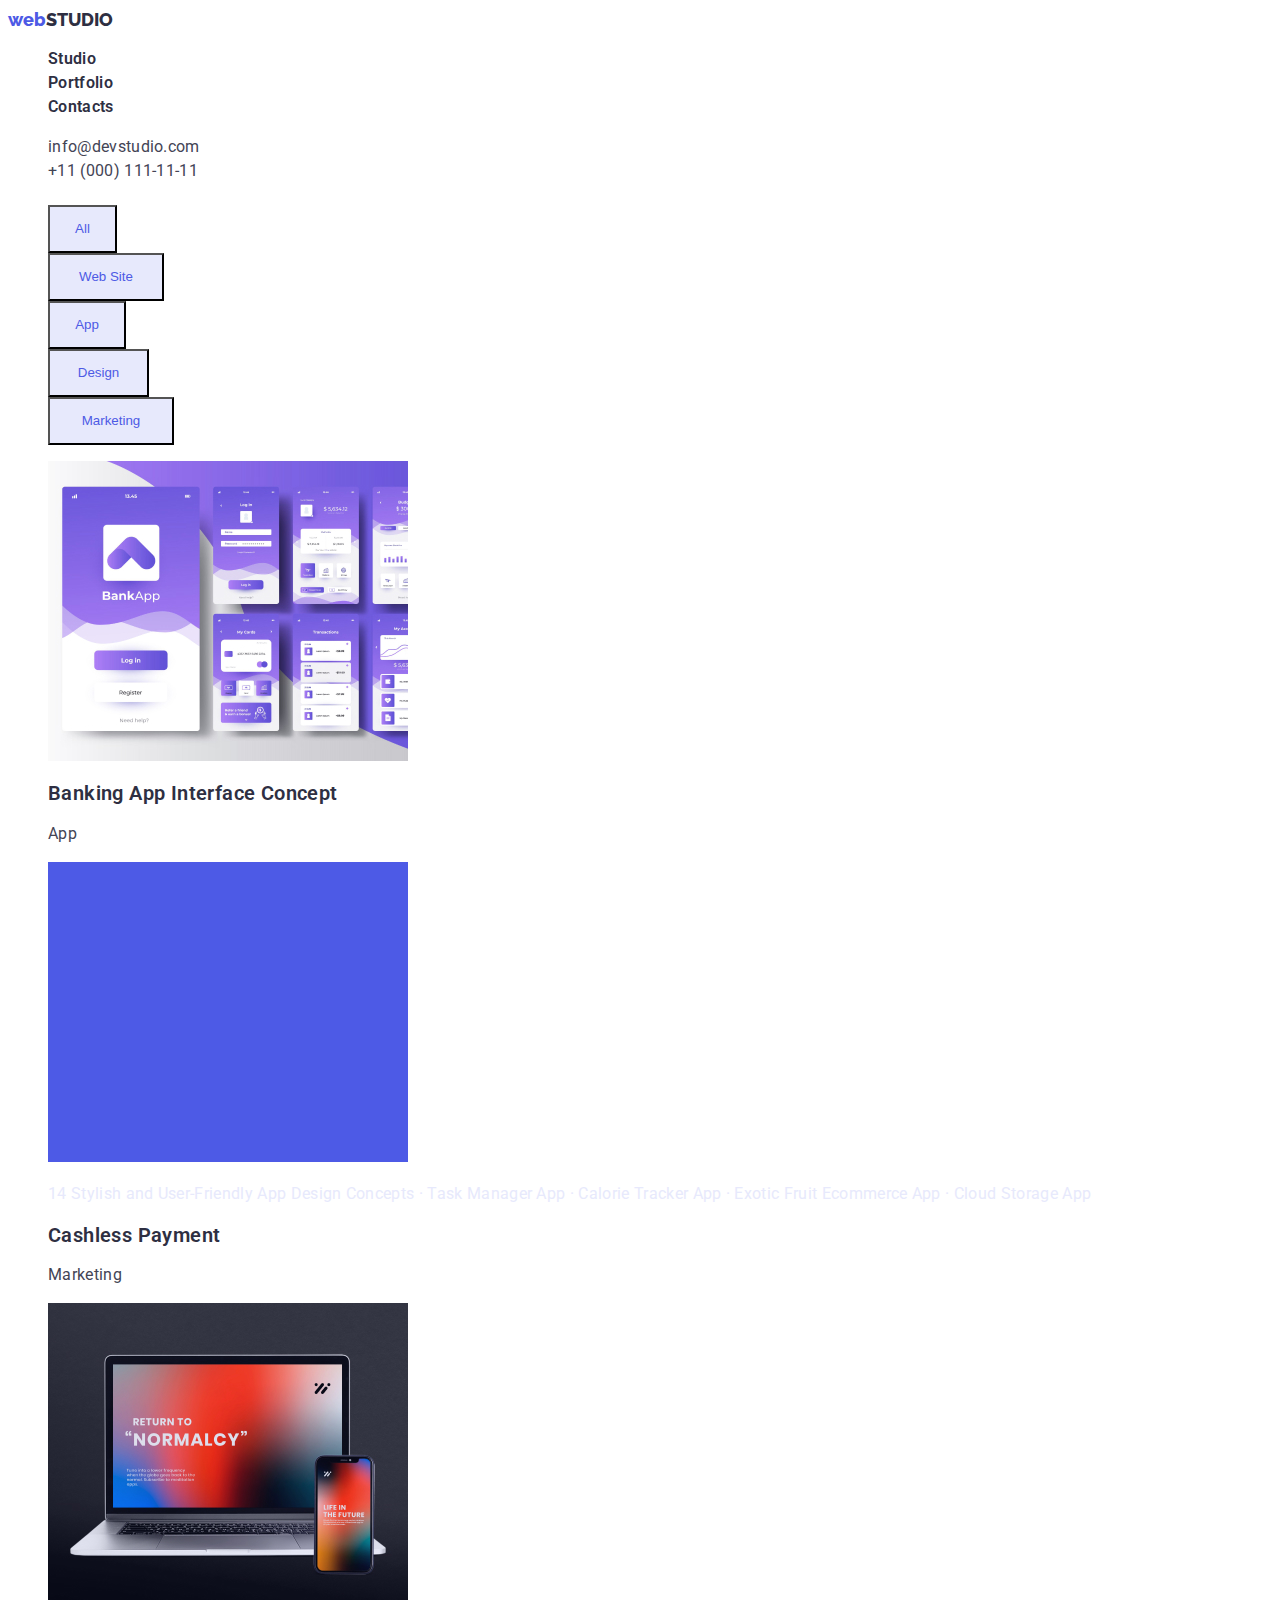
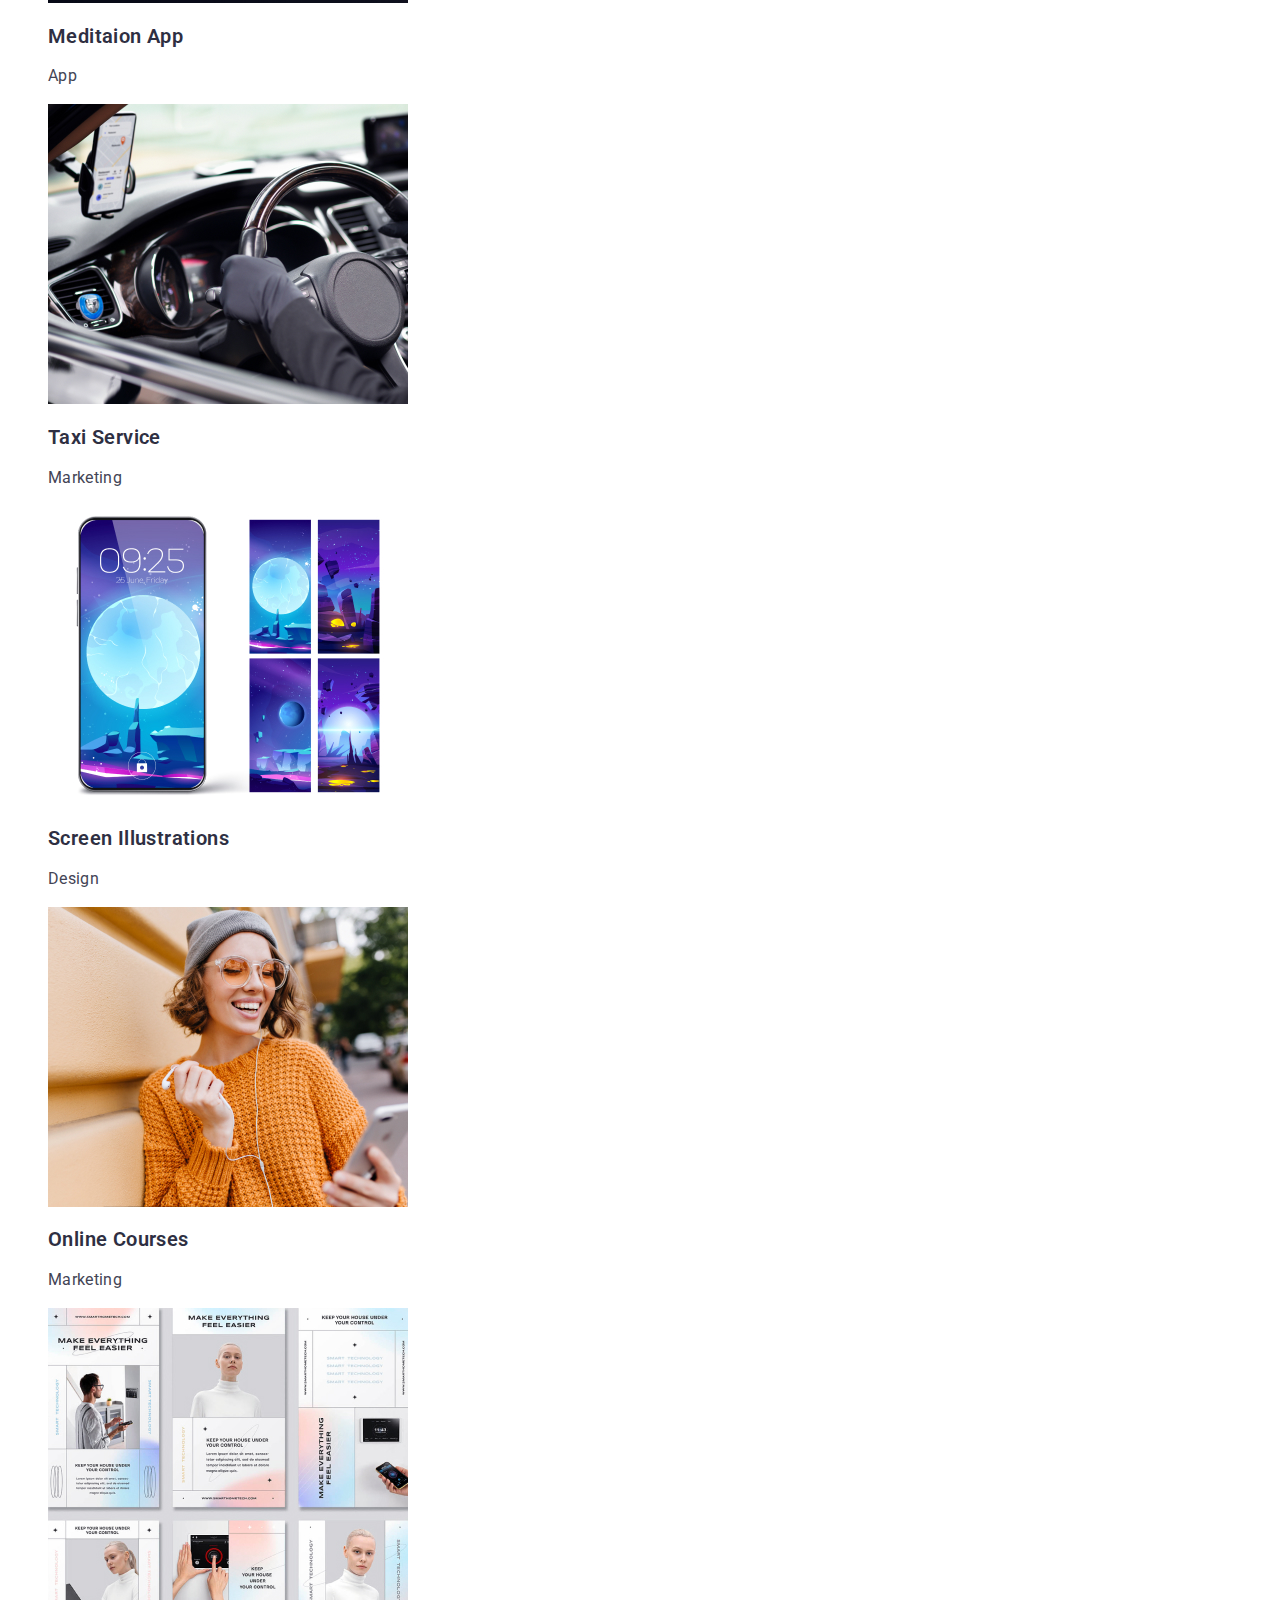
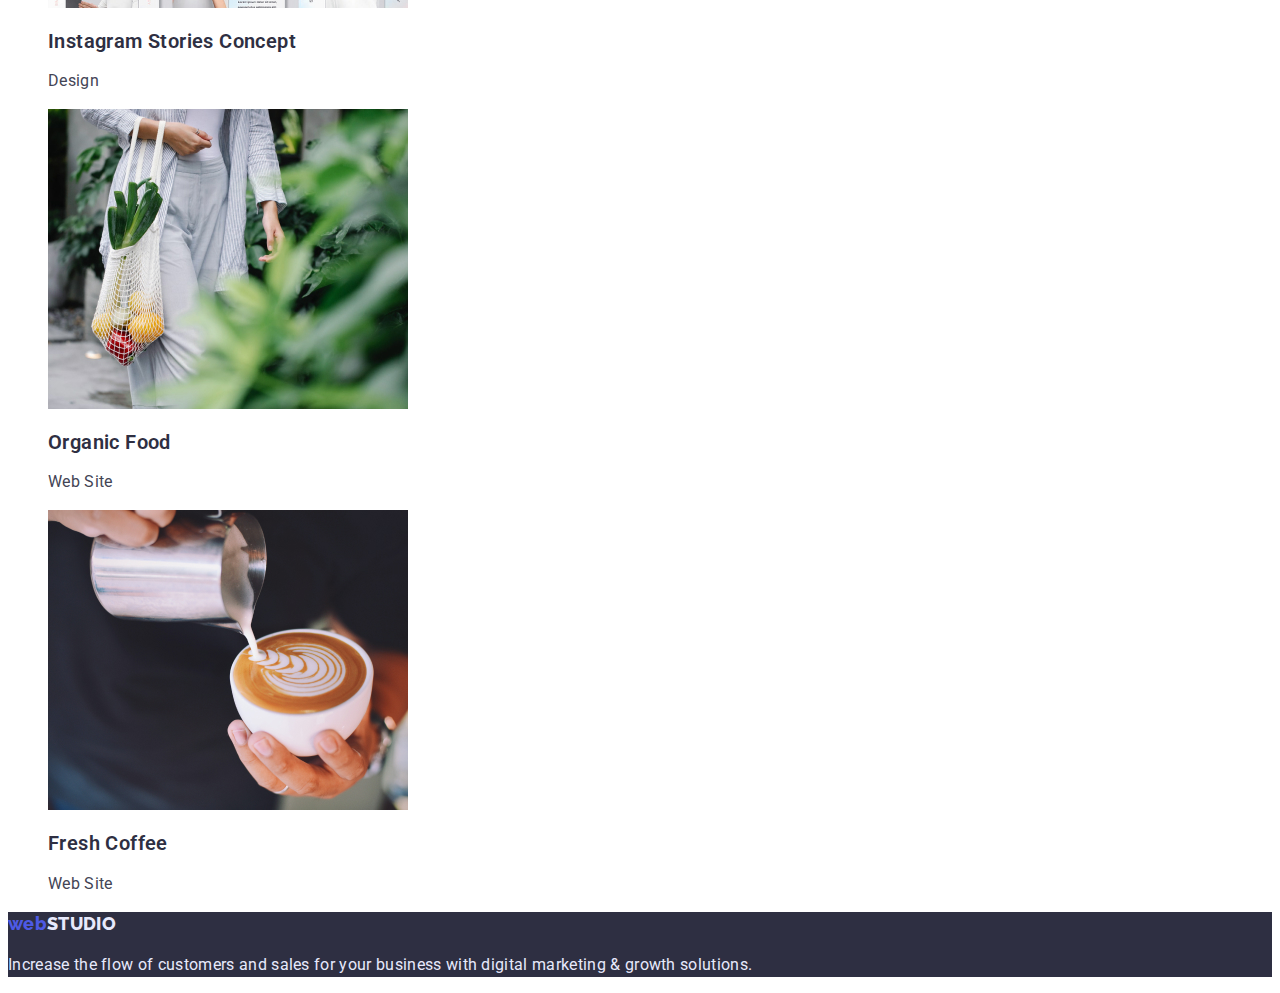
==== portfolio.html @ 63f701cc "добавил стили для Portfolio" ====
<!DOCTYPE html>
<html lang="en">
<head>
    <meta charset="UTF-8">
    <meta http-equiv="X-UA-Compatible" content="IE=edge">
    <meta name="viewport" content="width=device-width, initial-scale=1.0">
    <title>Portfolio</title>
    <link href="https://fonts.googleapis.com/css2?family=Raleway:wght@700&family=Roboto+Slab&family=Roboto:wght@400;500;700;900&display=swap" rel="stylesheet">
    <link rel="stylesheet" href="./css/style.css">
</head>
<body>
        <!--Шапка-->
        <header>
            <nav>
                <a href="./index.html" class="studio-title"><span class="color-web">web</span>STUDIO</a> 
                    <ul class="list navigation">
                        <li><a href="" class="studio">Studio</a></li>
                        <li><a href="./portfolio.html" class="portfolio">Portfolio</a></li>
                        <li><a href="" class="support">Contacts</a></li>
                    </ul>
            </nav>
           <ul class="list adress">
            
            <li> <a href="mailto:info@devstudio.com" class="mail"> info@devstudio.com</a></li> 
            <li> <a href="tel:+11(000)111-11-11" class="tel"> +11 (000) 111-11-11</a></li>  
                    
           </ul>
        </header>
        <!-- Main -->
    <main>
        <section>
            <h1></h1>
            <ul class="list nav-portfolio">
                <li>
                    <button type="button" class="nav-all">All</button>
                </li>
                <li>
                    <button type="button" class="web-site">Web Site</button>
                </li>
                <li>
                    <button type="button" class="app">App</button>
                </li>
                <li>
                    <button type="button" class="design">Design</button>
                </li>
                <li>
                    <button type="button" class="marketing">Marketing</button>
                </li>
            </ul>
        </section>
        <section>
            <ul class="list">
                <li>
                    <img src="./image/portfolio/bankapp.jpg" alt="Picture of banking app" width="360">
                    <h2 class="h-two">Banking App Interface Concept</h2>
                    <p class="p-portfolio">App</p>
                </li>
                <li>
                    <img src="./image/portfolio/bluefon.jpg" alt="picture of blue font" width="360">
                    <p class="p-portfolio-second">14 Stylish and User-Friendly App Design Concepts · Task Manager App · Calorie Tracker App · Exotic Fruit Ecommerce App · Cloud Storage App</p>
                    <h2 class="h-two">Cashless Payment</h2>
                    <p class="p-portfolio">Marketing</p>
                </li>
                <li>
                    <img src="./image/portfolio/computer.jpg" alt="Picture of computer" width="360">
                    <h2 class="h-two">Meditaion App</h2>
                    <p class="p-portfolio">App</p>
                </li>
                <li>
                    <img src="./image/portfolio/car.jpg" alt="picture of car">
                    <h2 class="h-two">Taxi Service</h2>
                    <p class="p-portfolio">Marketing</p>
                </li>
                <li>
                    <img src="./image/portfolio/phone.jpg" alt="picture of mobile phone" width="360">
                    <h2 class="h-two">Screen Illustrations</h2>
                    <p class="p-portfolio">Design</p>
                </li>
                <li>
                    <img src="./image/portfolio/girl.jpg" alt="picture of girl">
                    <h2 class="h-two">Online Courses</h2>
                    <p class="p-portfolio">Marketing</p>
                </li>
                <li>
                    <img src="./image/portfolio/instagram.jpg" alt="some pictures of instagram" width="360">
                    <h2 class="h-two">Instagram Stories Concept</h2>
                    <p class="p-portfolio">Design</p>
                </li>
                <li>
                    <img src="./image/portfolio/organic-food.jpg" alt="picture of organic food" width="360">
                    <h2 class="h-two">Organic Food</h2>
                    <p class="p-portfolio">Web Site</p>
                </li>
                <li>
                    <img src="./image/portfolio/cofee.jpg" alt="picture of cofee" width="360">
                    <h2 class="h-two">Fresh Coffee</h2>
                    <p class="p-portfolio">Web Site</p>
                </li>
            </ul>
        </section>
    </main>
    <!--Футер-->
    <footer class="footer">
        <a href="./index.html" class="studio-second"><span class="color-web">web</span>STUDIO</a>
         <p>Increase the flow of customers and sales for your business with digital marketing & growth solutions.</p>
     </footer>
    </body>
    </html>
---- css/style.css ----
:root
{
    --main-color-white: #fff;
    --main-color-blue: #4D5AE5;
    --main-color-text:#2E2F42 ;
    --second-color-text: #434455;
    --color-cloud:#E7E9FC;
    --color-of-card: #F4F4FD;
    --main-color-focus:#ffac57;
}

/*#4D5AE5  цвет лого  */
/* #2E2F42 заглавный цвет текста */
/* #FFFFFF цвет фона */
/* #434455 вторичный цвет текста */
/* #E7E9FC цвет текста футера */
/* #F4F4FD цевт сецкии с карточками */

/* оформлення боді*/
body
{
    font-family: Roboto, serif;
    background-color: var(--main-color-white);
}
.list
{
    list-style: none;
} 
.color-title
{
    color:var(--main-color-text);
    letter-spacing: 0.02em;
    font-weight: 600;
}
/* logo design */
.color-web
{
    
    font-family: Raleway, serif;
    color:var(--main-color-blue);
    font-size: 18px;
    line-height: 1.3;
    font-weight: 800;
    text-decoration: none;
}

.color-web:focus
{
    color:var(--main-color-focus);
} 

.studio-title
{
    font-family: Raleway, serif;
    color:var(--main-color-text);
    font-size: 18px;
    line-height: 1.3;
    font-weight: 800;
    text-decoration: none;
}

.studio-title:focus
{
 color:var(--main-color-focus);
}

/* navigation design */

.navigation
{
    font-size: 16px;
    line-height: 1.5;
    letter-spacing: 0.02em;
    font-weight: 600;
}

.studio
{
    text-decoration: none;
    color: var(--main-color-text);
}

.studio:focus, .studio:hover
{
    color:var(--main-color-focus);
}

.portfolio
{
    text-decoration: none;
    color: var(--main-color-text);
}

.portfolio:focus, .portfolio:hover
{
    color:var(--main-color-focus);
}


.support
{
    text-decoration: none;
    color: var(--main-color-text);
}

.support:focus, .support:hover
{
    color:var(--main-color-focus);
}


/*adress design */

.adress
{
    font-size: 16px;
    line-height: 1.5;
    letter-spacing: 0.02em;
}

.mail
{
    color:var(--second-color-text);
    text-decoration:none;
}
.mail:focus, .mail:hover
{
    color:var(--main-color-focus);
}

.tel
{
    color:var(--second-color-text);
    text-decoration:none;
}
.tel:focus, .tel:hover
{
    color:var(--main-color-focus);
}


/* section 1 */

.section-title
{
    background-color:var(--main-color-text);
}

.title-h-one
{
    text-align: center;
    color:var(--main-color-white);
    font-weight: 600;
    font-size: 56px;
    line-height: 1.07;
    letter-spacing: 0.02em;

}

.button-h-one
{
    color:var(--main-color-white);
    background: var(--main-color-blue);
    font-family: Roboto, serif;
    cursor: pointer;
    font-weight: 600;
    letter-spacing: 0.04em
}

.button-h-one:focus, .button-h-one:hover
{
    color:var(--main-color-focus);
}


/* section 2 */

.section-h-two
{
    color: var(--second-color-text);
    font-size: 16px;
    line-height: 1.5;
    font-weight: 600;
    letter-spacing: 0.02em;
}


/* section 3 */


.about-us
{
    text-align: center;
    font-size: 36px;
    line-height: 1.1;
    font-weight: 600;
    letter-spacing: 0.02em;
}

/* section 4 */

.our-team
{
    text-align: center;
    font-weight: 600;
    letter-spacing: 0.02em;
}

.color-p
{
    color:var(--second-color-text);
    font-size: 16px;
    line-height: 1.5; 
    letter-spacing: 0.02em;
}


/* footer */

.footer
{
    background-color:var(--main-color-text);
    color:var(--color-cloud);
    font-size: 16px;
    line-height: 1.5;
    letter-spacing: 0.02em;
}

.studio-second
{
    font-family: Raleway, serif;
    color:var(--color-cloud);
    font-size: 18px;
    line-height: 1.3;
    font-weight: 800;
    text-decoration: none;
}

.studio-second:focus, .studio-second:hover
{
    color:var(--main-color-focus);
}


/* Portfolio design */



/* section 1*/
.nav-portfolio
{
    font-weight: 600;
    font-size: 16px;
    line-height: 1.5;
    letter-spacing: 0.04em;
    
}
.nav-all
{
    color: var(--main-color-blue);
    background: var(--color-cloud);
    width: 69px;
    height: 48px;
    cursor: pointer;
}
.nav-all:hover, .nav-all:focus
{
    color:var(--main-color-white);
    background: var(--main-color-blue);
}

.web-site
{
    color:var(--main-color-blue);
    background: var(--color-cloud);
    width: 116px;
    height: 48px;
    cursor: pointer;
}

.web-site:focus, .web-site:hover
{
    color:var(--main-color-white);
    background: var(--main-color-blue);
}

.app
{
    color:var(--main-color-blue);
    background: var(--color-cloud);
    width: 78px;
    height: 48px;
    cursor:pointer;
}

.app:focus, .app:hover
{
    color:var(--main-color-white);
    background: var(--main-color-blue);
}

.design
{
    color:var(--main-color-blue);
    background: var(--color-cloud);
    width: 101px;
    height: 48px;
    cursor: pointer;
}

.design:focus, .design:hover
{
    color:var(--main-color-white);
    background: var(--main-color-blue);
}

.marketing
{
    color:var(--main-color-blue);
    background: var(--color-cloud);
    width: 126px;
    height: 48px;
    cursor:pointer;
}

.marketing:focus, .marketing:hover
{
    color:var(--main-color-white);
    background: var(--main-color-blue); 
}


/* section 2 */

.h-two
{
    color:var(--main-color-text);
    font-weight: 600;
    font-size: 20px;
    line-height: 1.2;
    letter-spacing: 0.02em;
}

.p-portfolio
{
    color:var(--second-color-text);
    font-size: 16px;
    line-height: 1.5;
    letter-spacing: 0.02em;
}

.p-portfolio-second
{
    color: var(--color-cloud);
    font-size: 16px;
    line-height: 24px;
    letter-spacing: 0.02em;
}
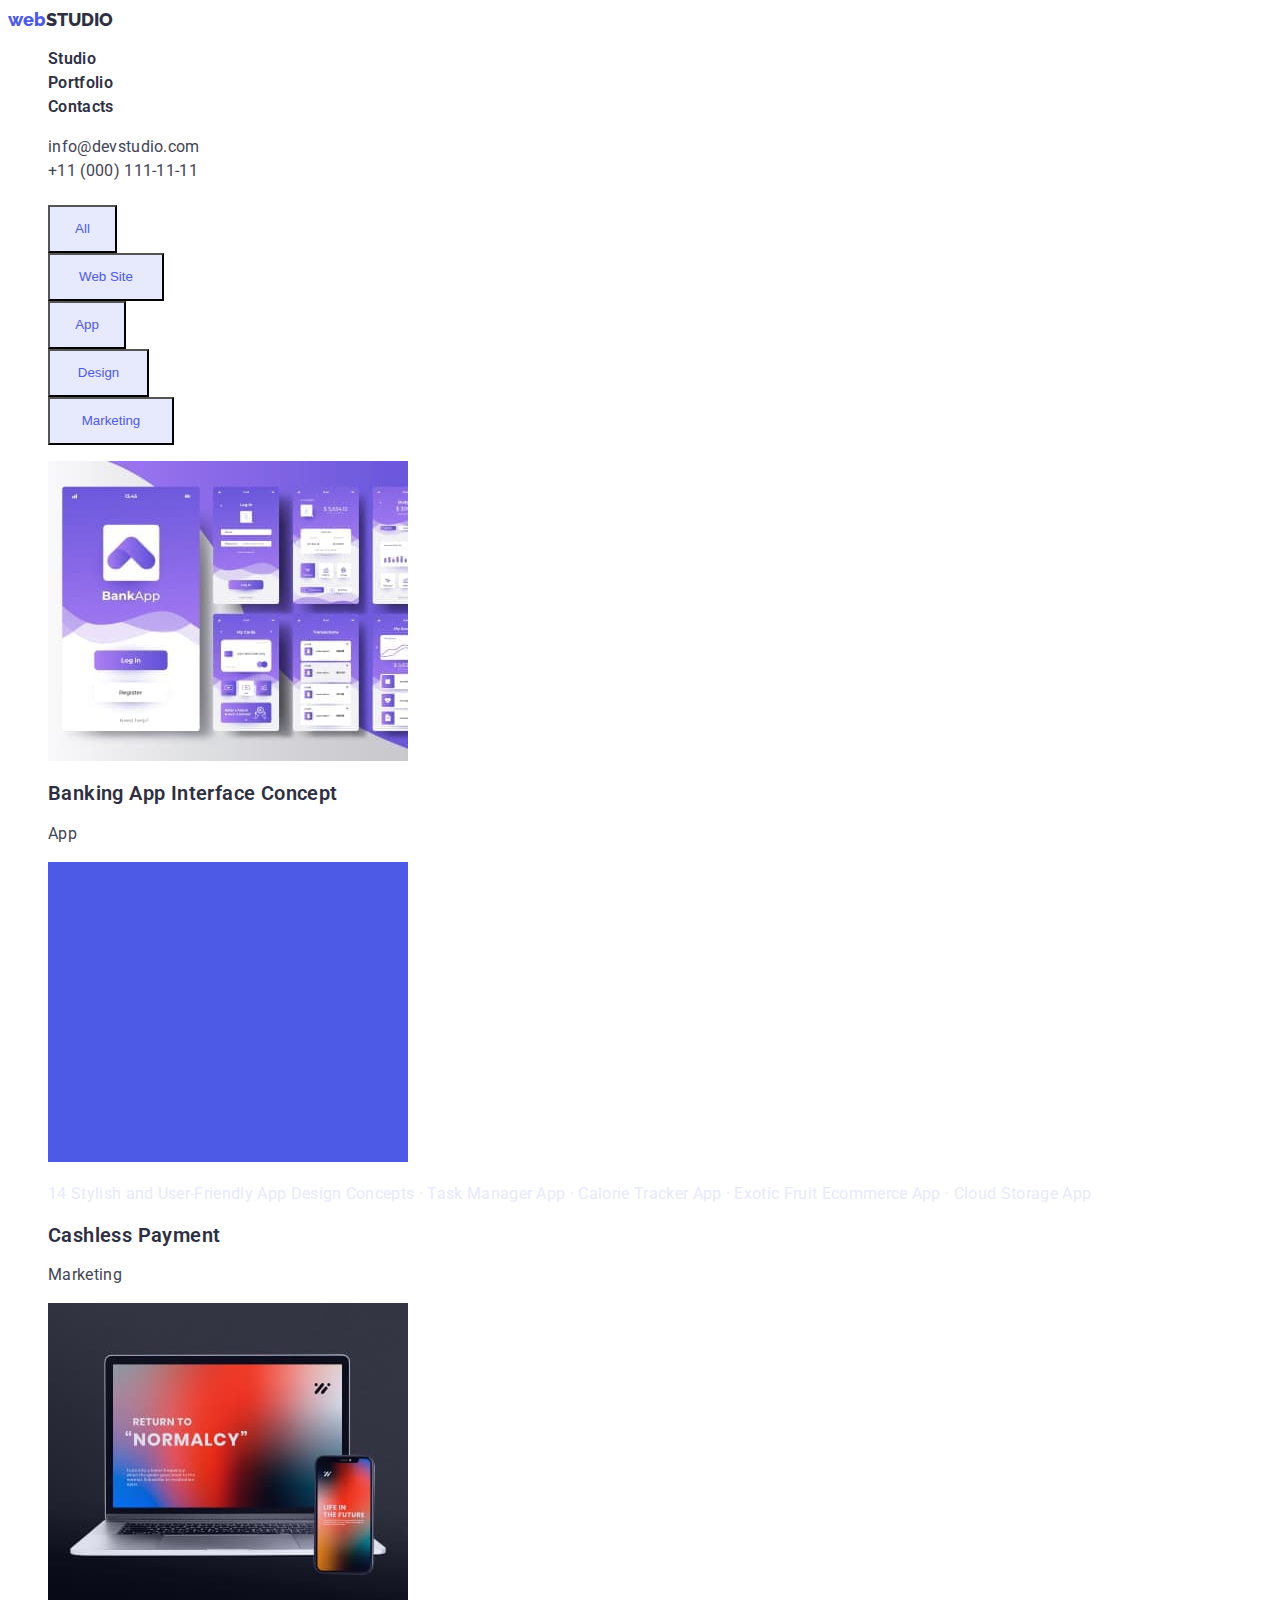
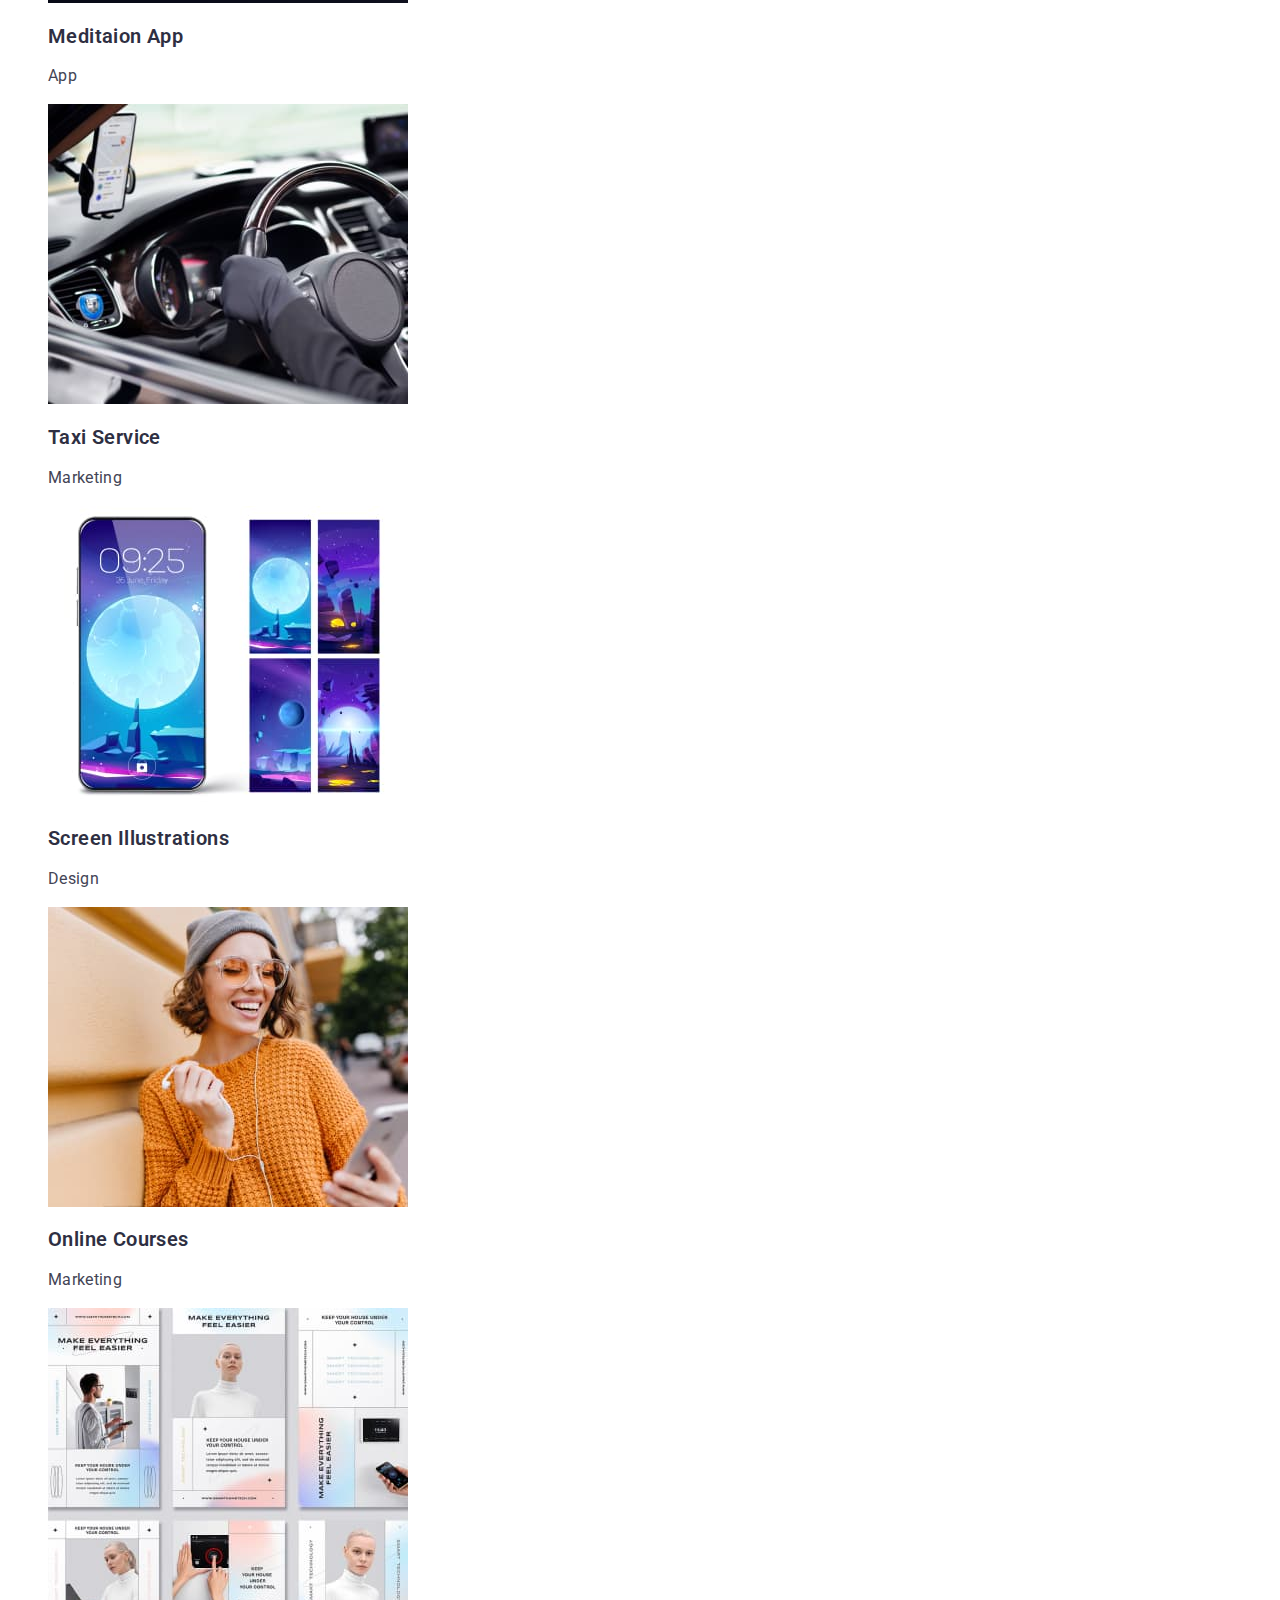
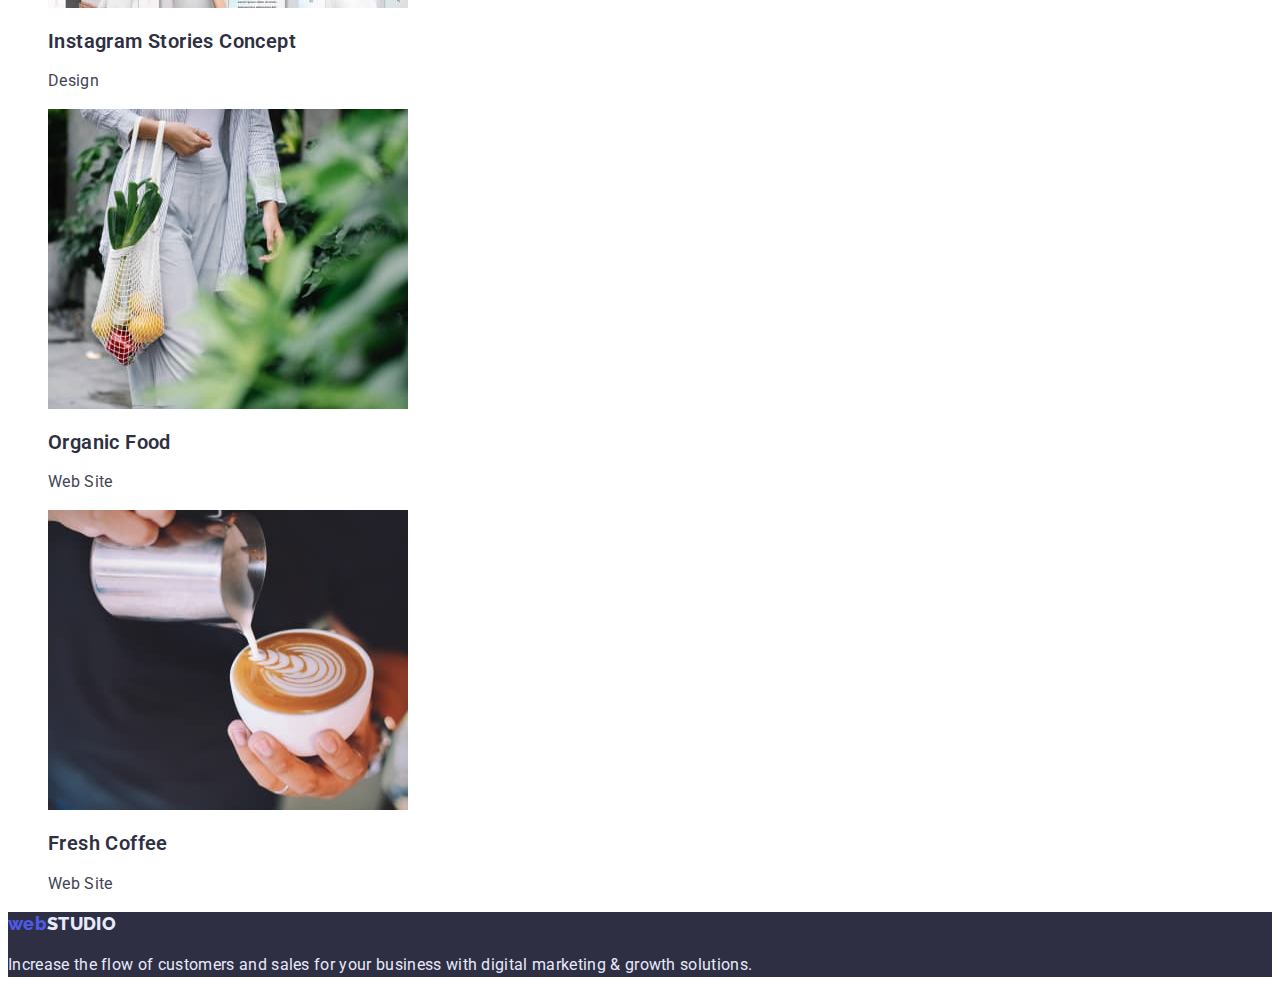
==== commit edac1544: "оптимизировал картинки" ====
--- a/portfolio.html
+++ b/portfolio.html
@@ -51,18 +51,18 @@
         <section>
             <ul class="list">
                 <li>
-                    <img src="./image/portfolio/bankapp.jpg" alt="Picture of banking app" width="360">
+                    <img src="./image/portfolio/app.jpg" alt="Picture of banking app" width="360">
                     <h2 class="h-two">Banking App Interface Concept</h2>
                     <p class="p-portfolio">App</p>
                 </li>
                 <li>
-                    <img src="./image/portfolio/bluefon.jpg" alt="picture of blue font" width="360">
+                    <img src="./image/portfolio/blue.jpg" alt="picture of blue font" width="360">
                     <p class="p-portfolio-second">14 Stylish and User-Friendly App Design Concepts · Task Manager App · Calorie Tracker App · Exotic Fruit Ecommerce App · Cloud Storage App</p>
                     <h2 class="h-two">Cashless Payment</h2>
                     <p class="p-portfolio">Marketing</p>
                 </li>
                 <li>
-                    <img src="./image/portfolio/computer.jpg" alt="Picture of computer" width="360">
+                    <img src="./image/portfolio/pc.jpg" alt="Picture of computer" width="360">
                     <h2 class="h-two">Meditaion App</h2>
                     <p class="p-portfolio">App</p>
                 </li>
@@ -87,12 +87,12 @@
                     <p class="p-portfolio">Design</p>
                 </li>
                 <li>
-                    <img src="./image/portfolio/organic-food.jpg" alt="picture of organic food" width="360">
+                    <img src="./image/portfolio/food.jpg" alt="picture of organic food" width="360">
                     <h2 class="h-two">Organic Food</h2>
                     <p class="p-portfolio">Web Site</p>
                 </li>
                 <li>
-                    <img src="./image/portfolio/cofee.jpg" alt="picture of cofee" width="360">
+                    <img src="./image/portfolio/coffee.jpg" alt="picture of coffee" width="360">
                     <h2 class="h-two">Fresh Coffee</h2>
                     <p class="p-portfolio">Web Site</p>
                 </li>
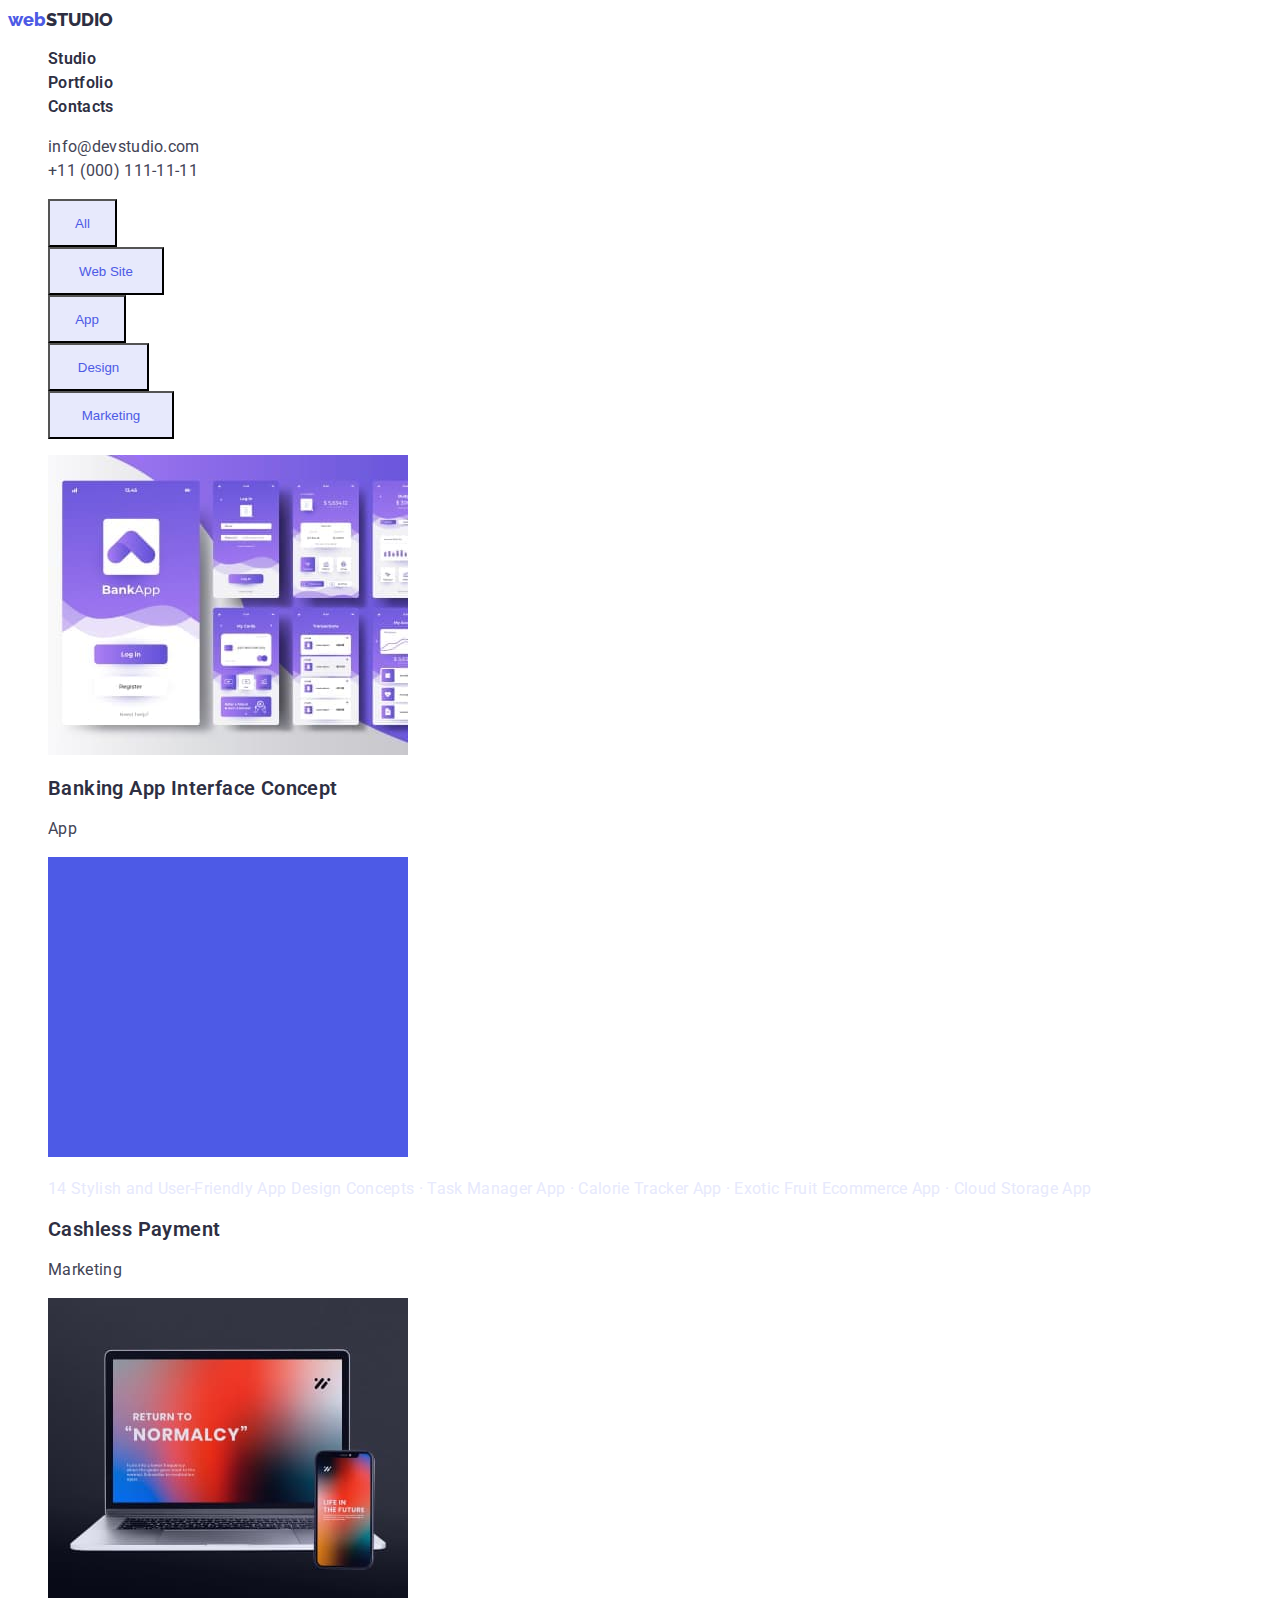
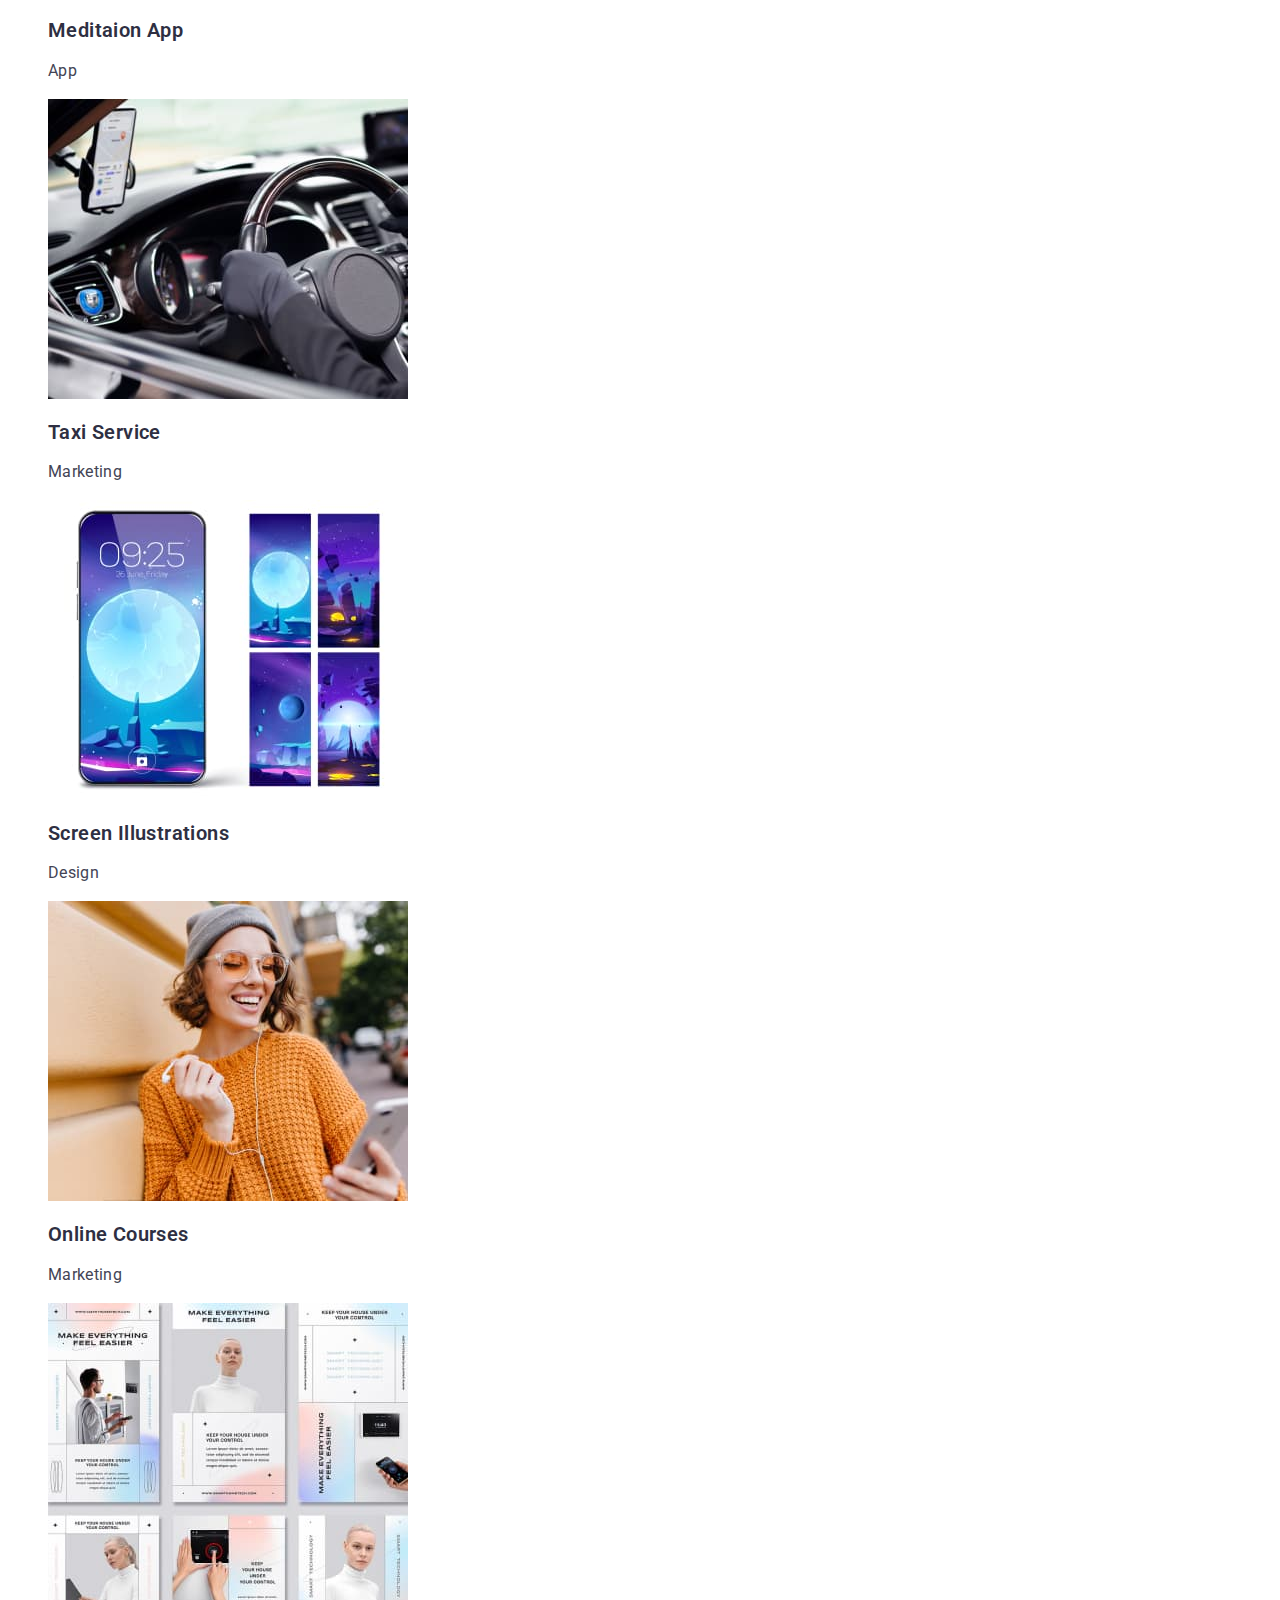
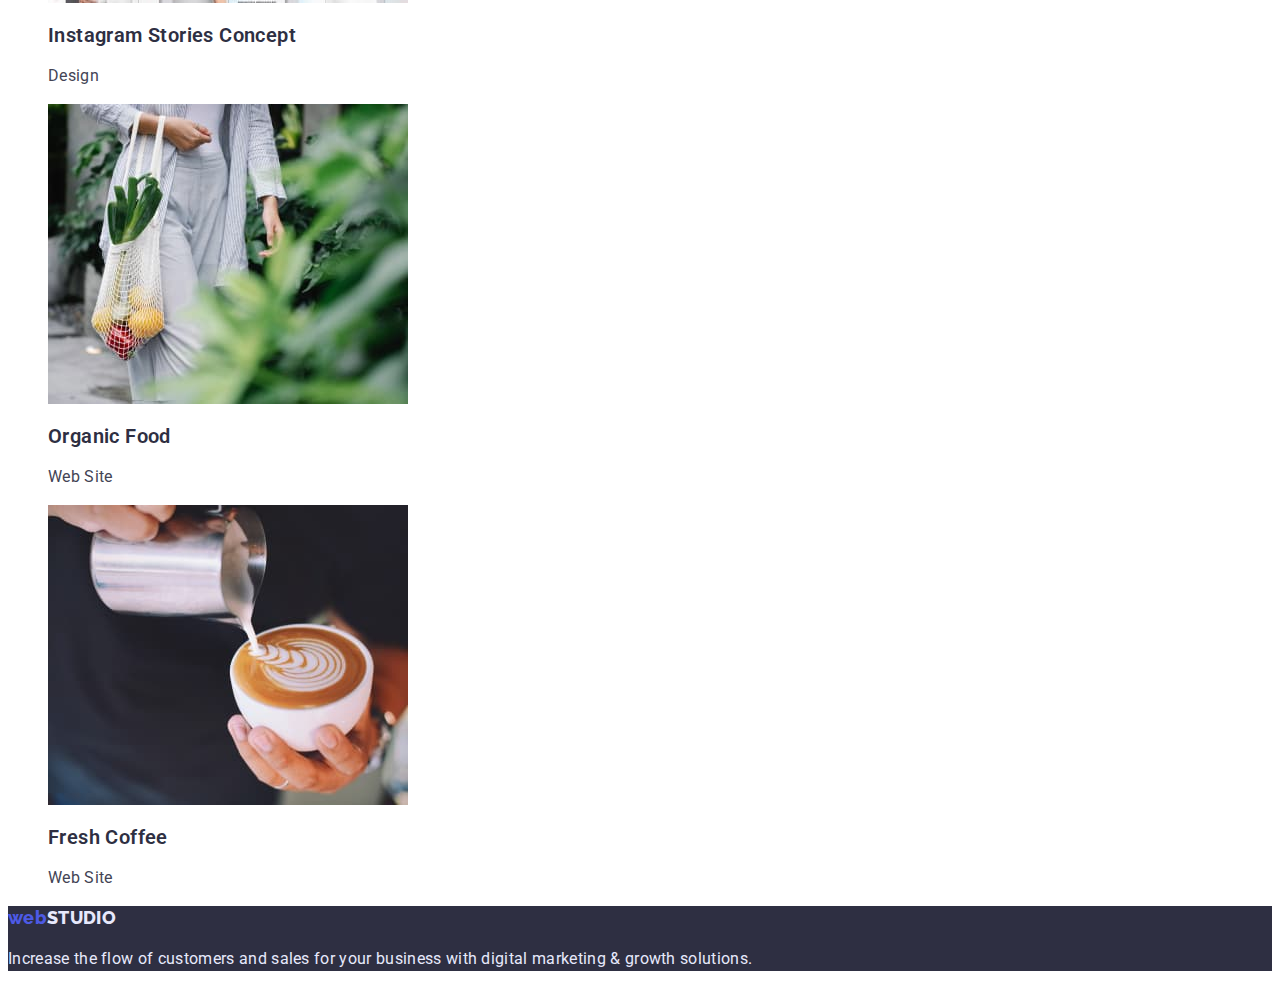
==== commit 5e2fdc78: "Update portfolio.html" ====
--- a/portfolio.html
+++ b/portfolio.html
@@ -29,7 +29,6 @@
         <!-- Main -->
     <main>
         <section>
-            <h1></h1>
             <ul class="list nav-portfolio">
                 <li>
                     <button type="button" class="nav-all">All</button>
--- a/css/style.css
+++ b/css/style.css
@@ -19,6 +19,7 @@
 /* оформлення боді*/
 body
 {
+    color:var(--main-color-text);
     font-family: Roboto, serif;
     background-color: var(--main-color-white);
 }
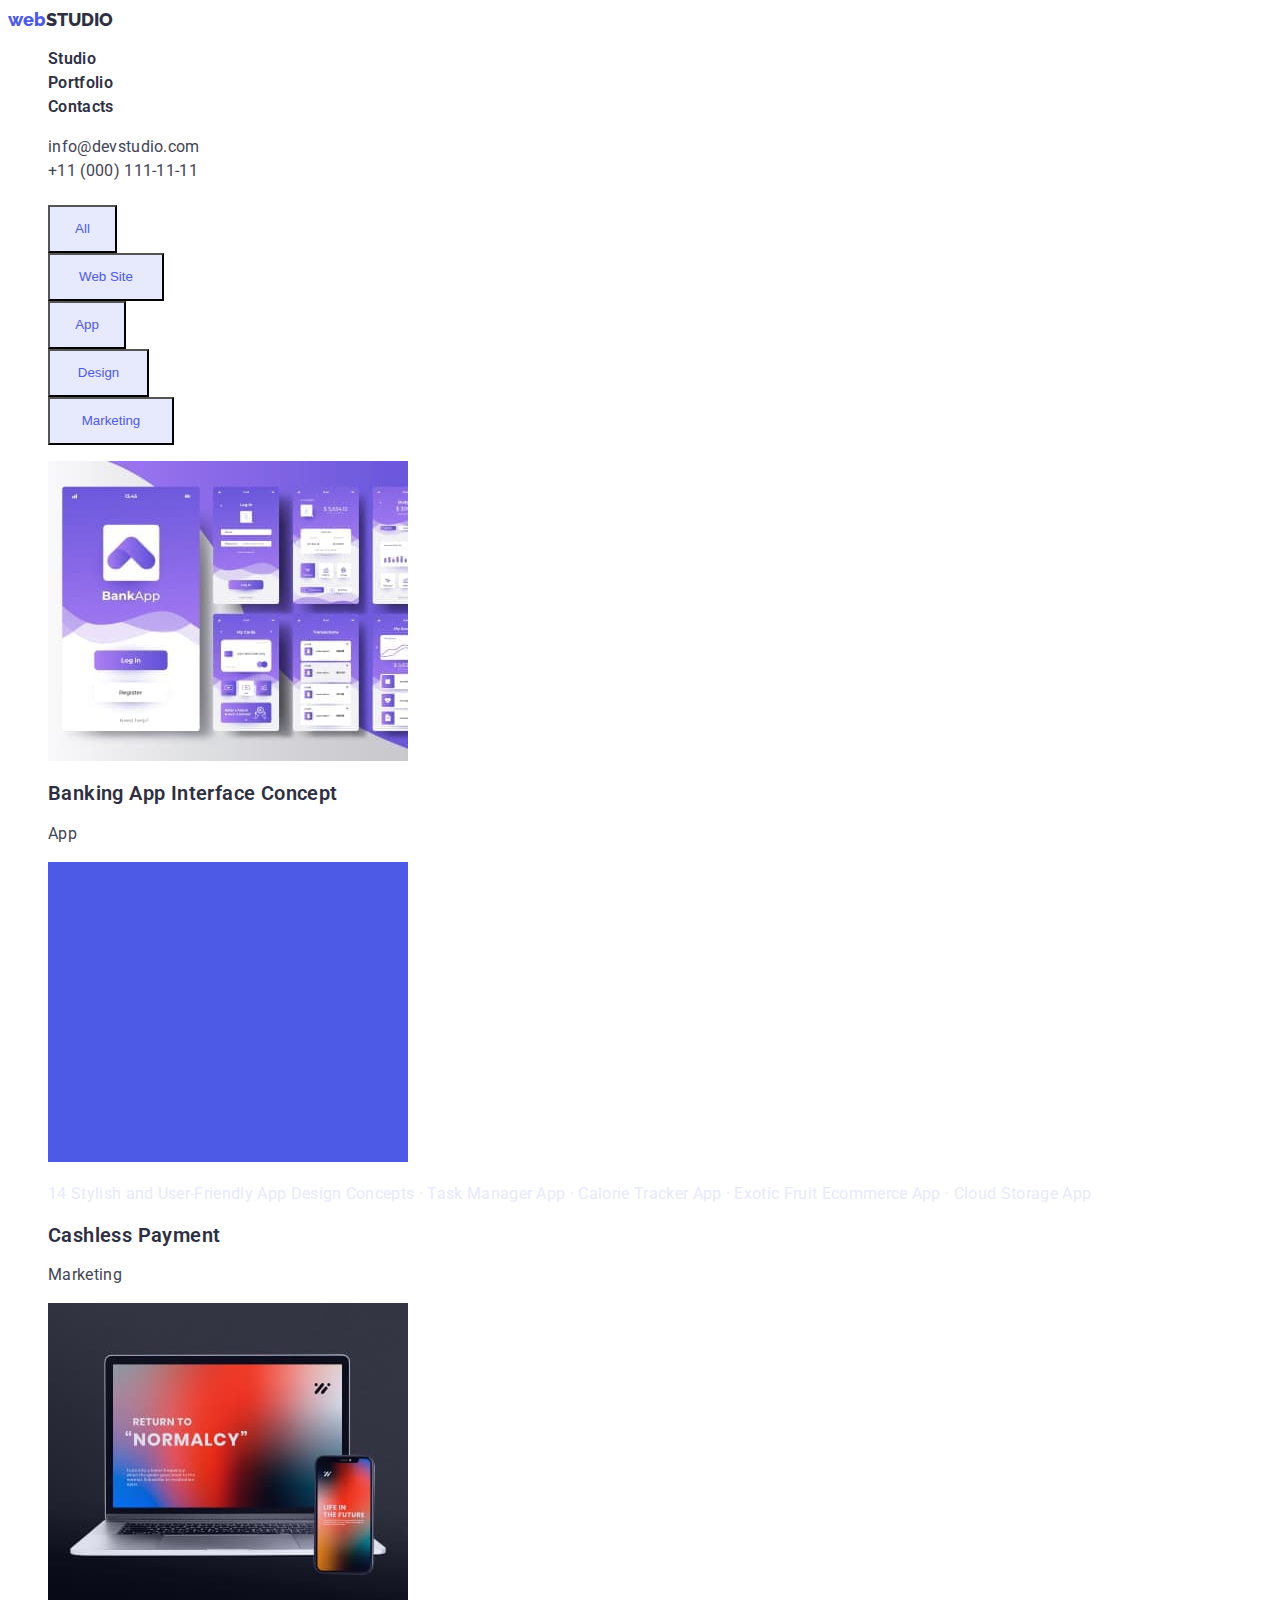
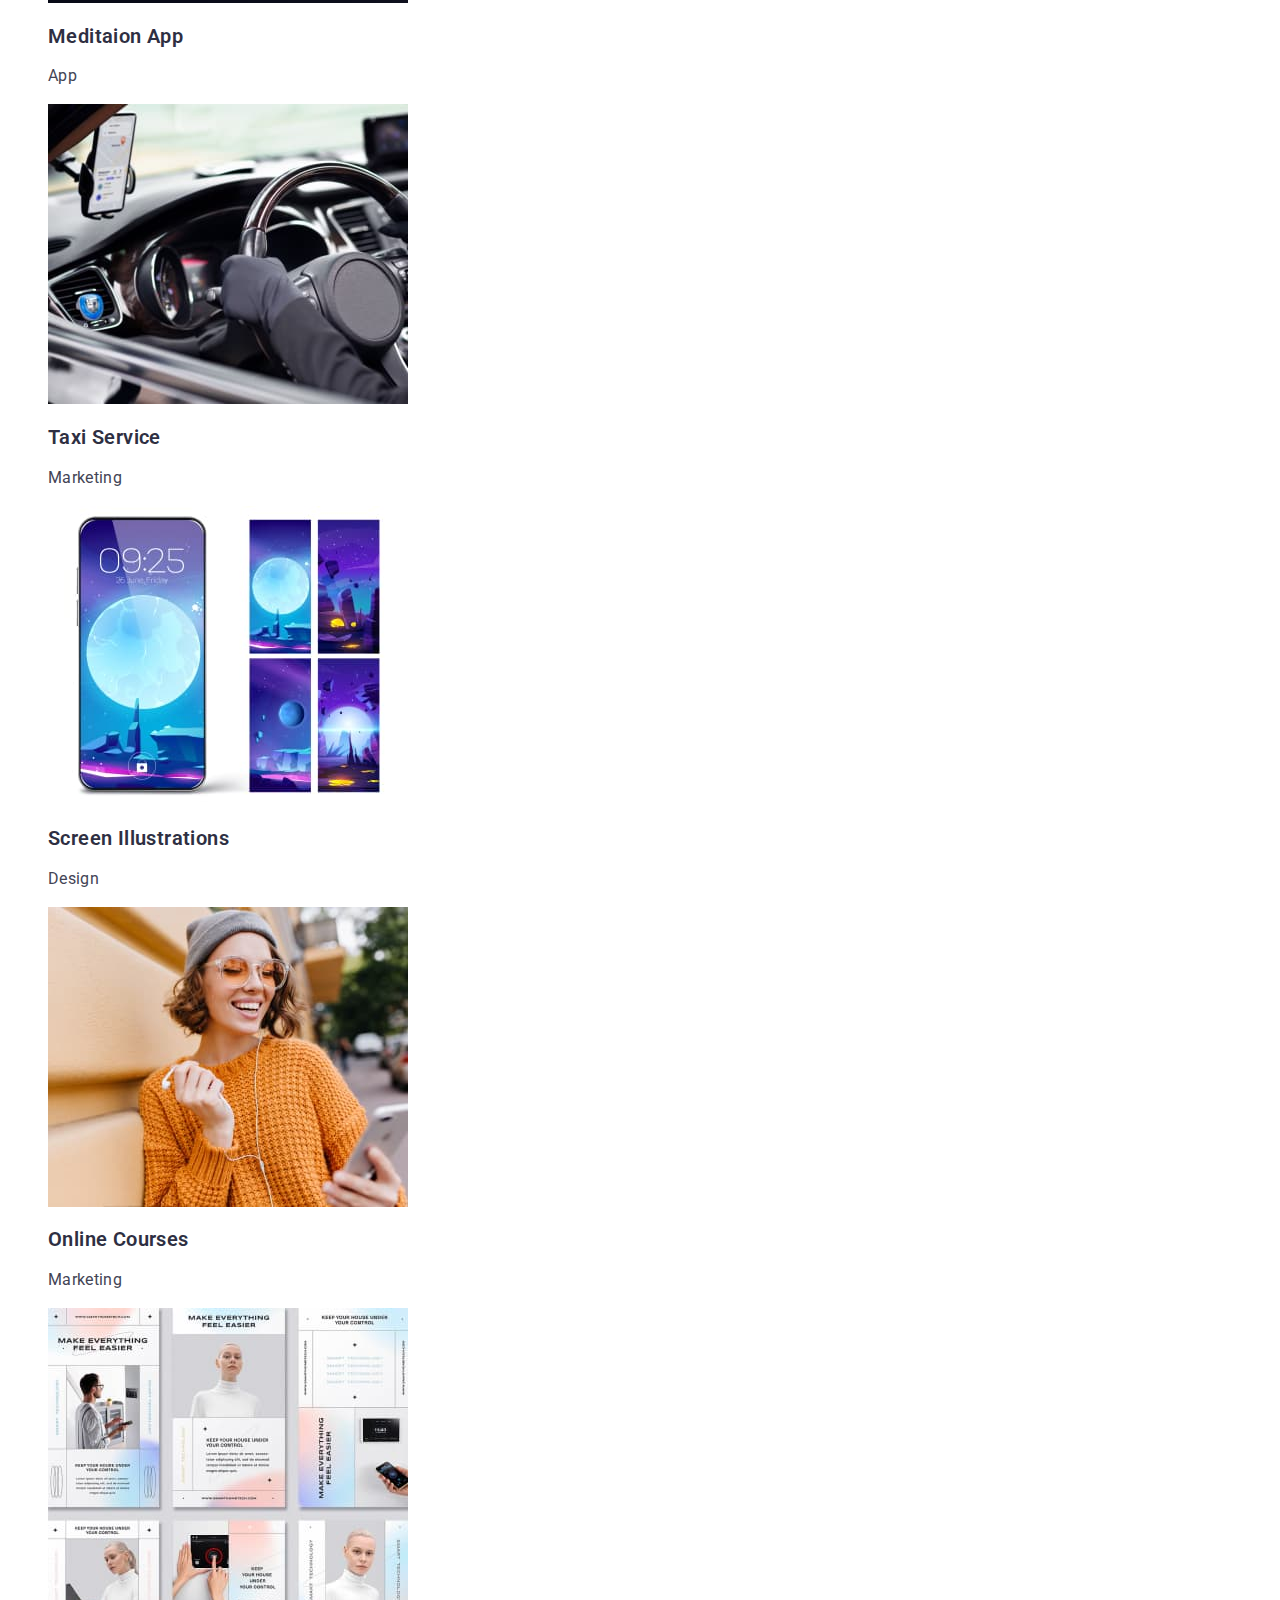
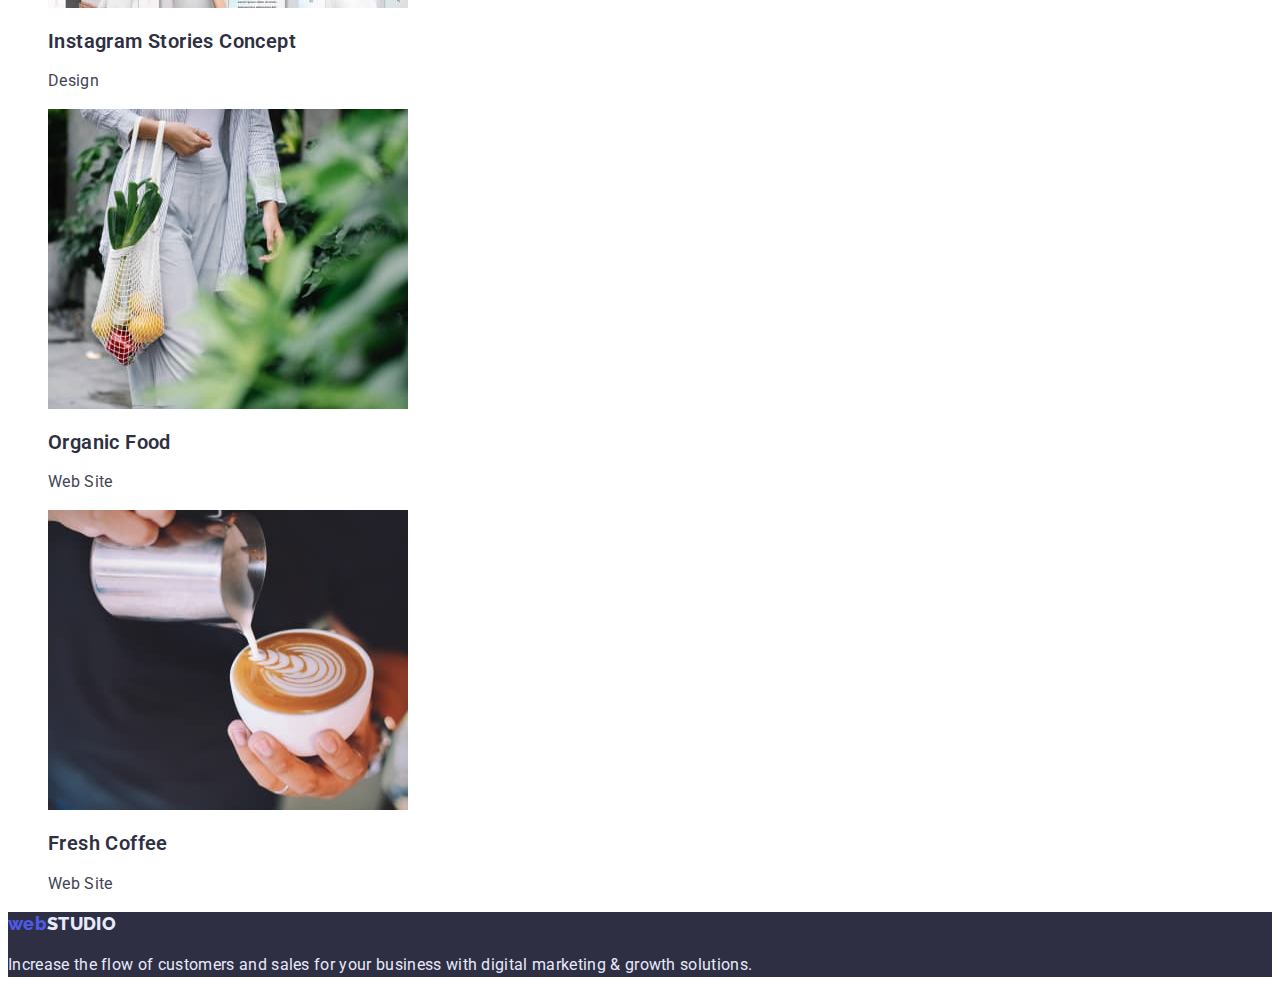
==== commit 05b8f45e: "Update portfolio.html" ====
--- a/portfolio.html
+++ b/portfolio.html
@@ -28,6 +28,7 @@
         </header>
         <!-- Main -->
     <main>
+        <h1></h1>
         <section>
             <ul class="list nav-portfolio">
                 <li>
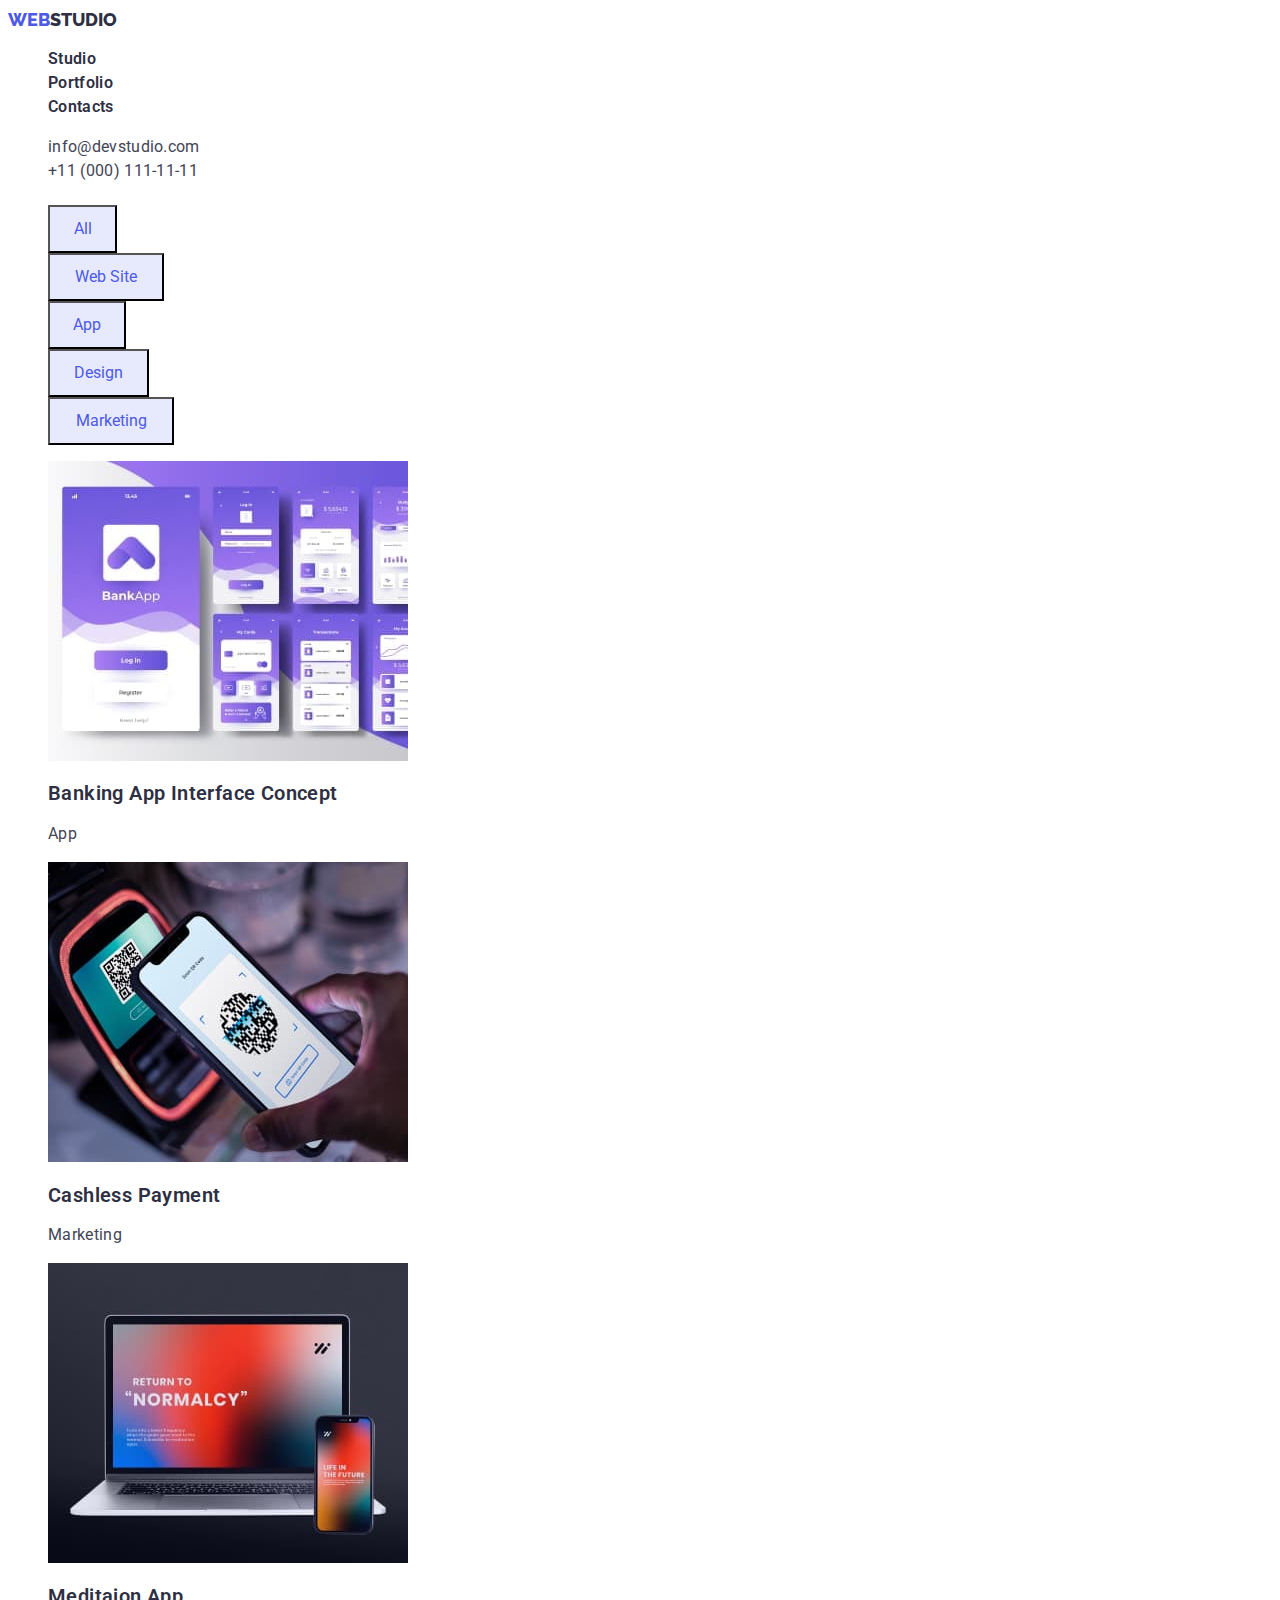
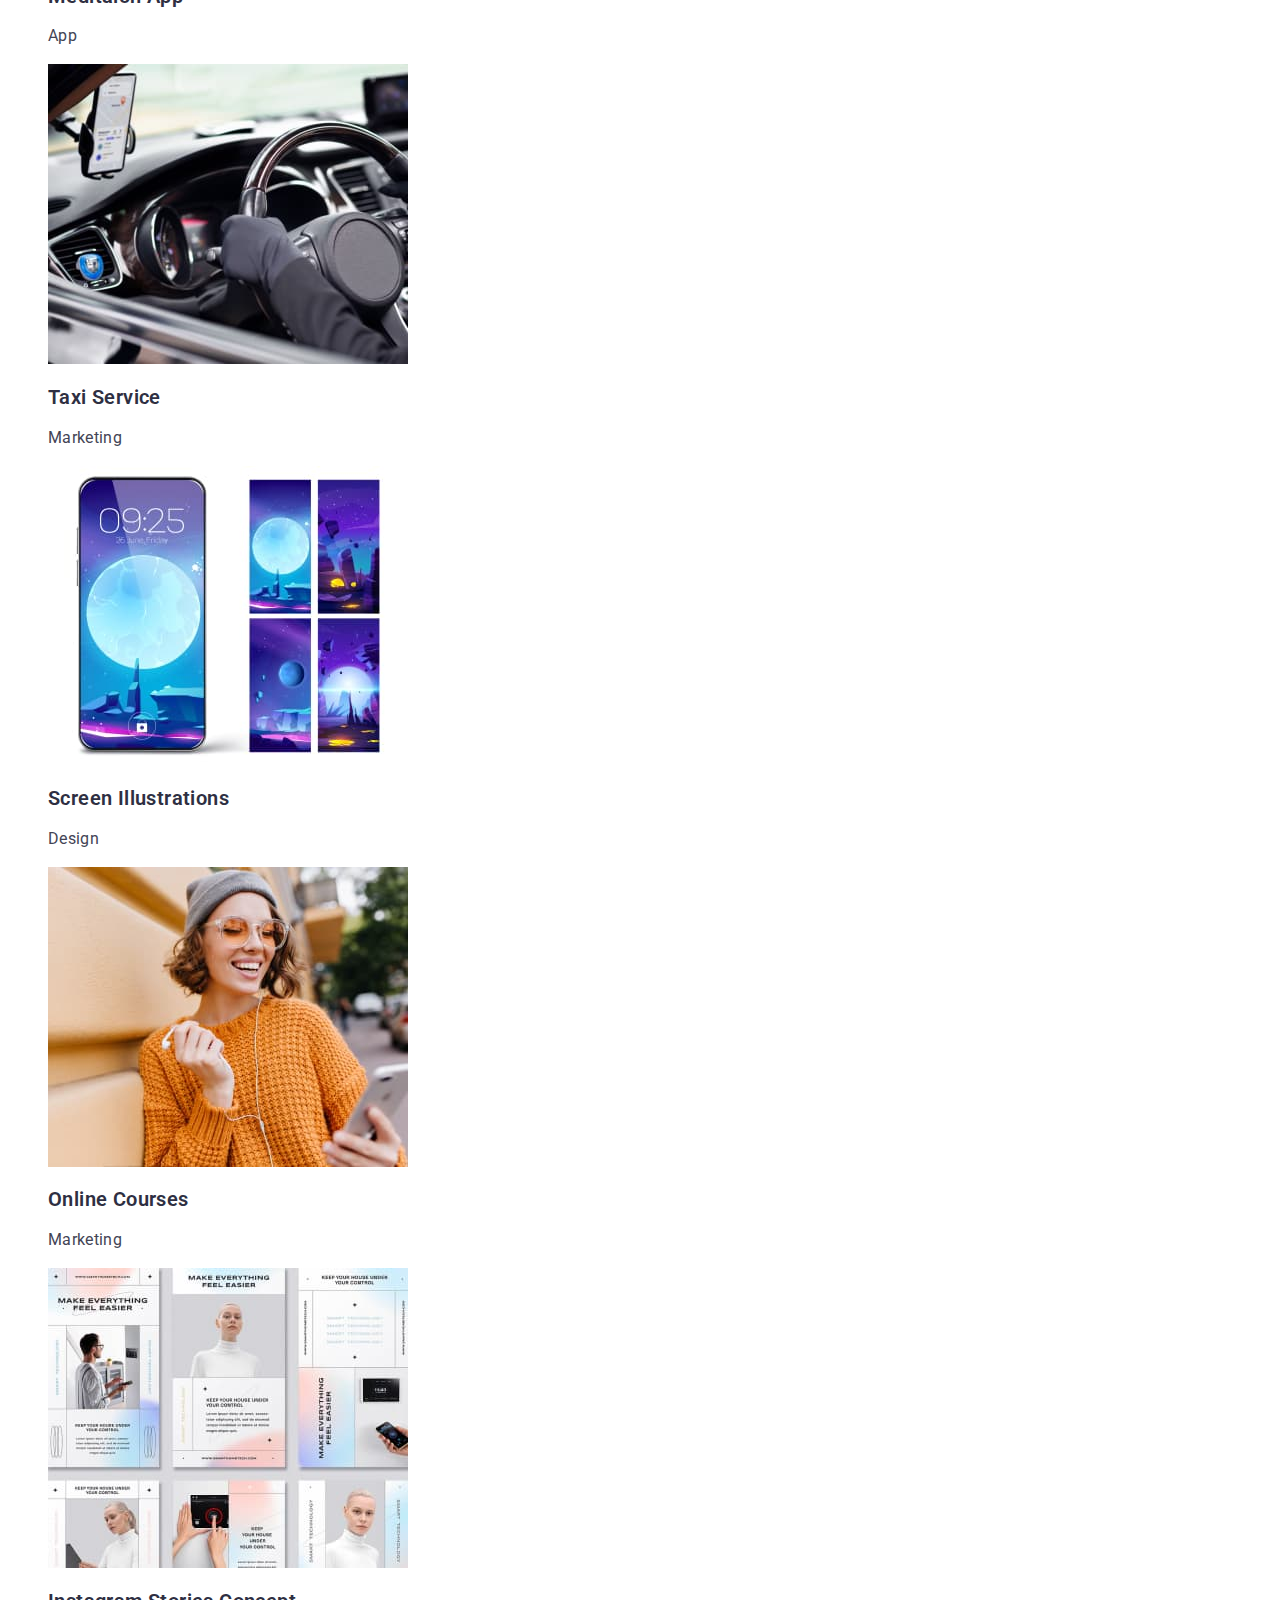
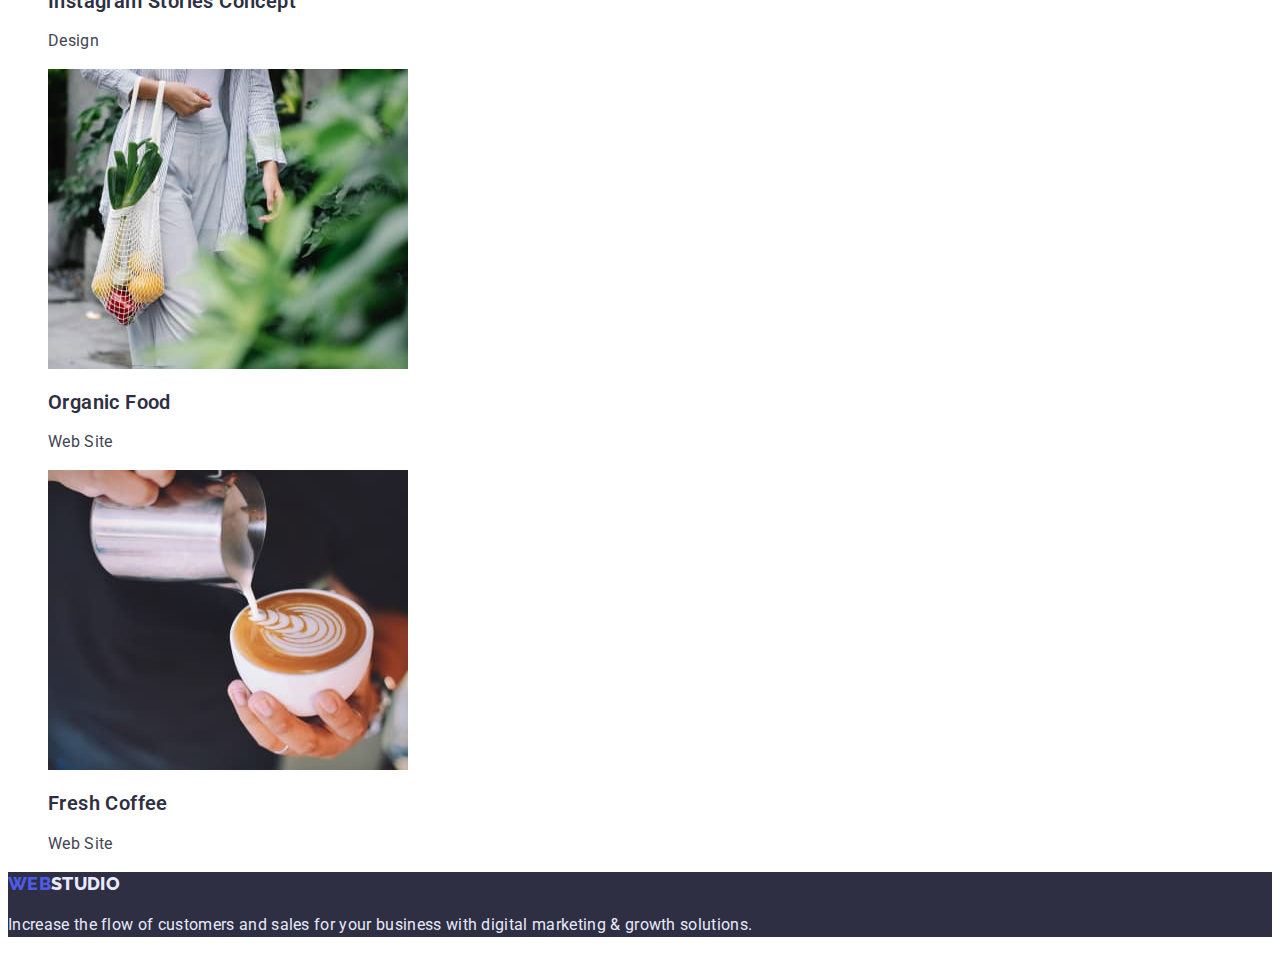
==== commit bc6ef617: "добавил фонт сайз" ====
--- a/portfolio.html
+++ b/portfolio.html
@@ -5,14 +5,14 @@
     <meta http-equiv="X-UA-Compatible" content="IE=edge">
     <meta name="viewport" content="width=device-width, initial-scale=1.0">
     <title>Portfolio</title>
-    <link href="https://fonts.googleapis.com/css2?family=Raleway:wght@700&family=Roboto+Slab&family=Roboto:wght@400;500;700;900&display=swap" rel="stylesheet">
+    <link href="https://fonts.googleapis.com/css2?family=Raleway:wght@800&family=Roboto:wght@400;500;700;900&display=swap" rel="stylesheet">
     <link rel="stylesheet" href="./css/style.css">
 </head>
 <body>
         <!--Шапка-->
         <header>
             <nav>
-                <a href="./index.html" class="studio-title"><span class="color-web">web</span>STUDIO</a> 
+                <a href="./index.html" class="studio-title" ><span class="color-web">web</span>studio</a> 
                     <ul class="list navigation">
                         <li><a href="" class="studio">Studio</a></li>
                         <li><a href="./portfolio.html" class="portfolio">Portfolio</a></li>
@@ -47,8 +47,6 @@
                     <button type="button" class="marketing">Marketing</button>
                 </li>
             </ul>
-        </section>
-        <section>
             <ul class="list">
                 <li>
                     <img src="./image/portfolio/app.jpg" alt="Picture of banking app" width="360">
@@ -56,8 +54,7 @@
                     <p class="p-portfolio">App</p>
                 </li>
                 <li>
-                    <img src="./image/portfolio/blue.jpg" alt="picture of blue font" width="360">
-                    <p class="p-portfolio-second">14 Stylish and User-Friendly App Design Concepts · Task Manager App · Calorie Tracker App · Exotic Fruit Ecommerce App · Cloud Storage App</p>
+                    <img src="./image/portfolio/cash.jpg" alt="picture of blue font" width="360">
                     <h2 class="h-two">Cashless Payment</h2>
                     <p class="p-portfolio">Marketing</p>
                 </li>
@@ -101,7 +98,7 @@
     </main>
     <!--Футер-->
     <footer class="footer">
-        <a href="./index.html" class="studio-second"><span class="color-web">web</span>STUDIO</a>
+        <a href="./index.html" class="studio-second"><span class="color-web">web</span>studio</a>
          <p>Increase the flow of customers and sales for your business with digital marketing & growth solutions.</p>
      </footer>
     </body>
--- a/css/style.css
+++ b/css/style.css
@@ -6,7 +6,9 @@
     --second-color-text: #434455;
     --color-cloud:#E7E9FC;
     --color-of-card: #F4F4FD;
-    --main-color-focus:#ffac57;
+    --main-color-focus:#4D5AE5;
+    --button-h-one-focus:#404BBF;
+
 }
 
 /*#4D5AE5  цвет лого  */
@@ -20,7 +22,7 @@
 body
 {
     color:var(--main-color-text);
-    font-family: Roboto, serif;
+    font-family: Roboto, sans-serif;
     background-color: var(--main-color-white);
 }
 .list
@@ -32,12 +34,13 @@
     color:var(--main-color-text);
     letter-spacing: 0.02em;
     font-weight: 600;
+    font-size: 20px;
 }
 /* logo design */
 .color-web
 {
     
-    font-family: Raleway, serif;
+    font-family: Raleway, sans-serif;
     color:var(--main-color-blue);
     font-size: 18px;
     line-height: 1.3;
@@ -52,18 +55,19 @@
 
 .studio-title
 {
-    font-family: Raleway, serif;
+    font-family: Raleway, sans-serif;
     color:var(--main-color-text);
     font-size: 18px;
     line-height: 1.3;
     font-weight: 800;
     text-decoration: none;
-}
-
-.studio-title:focus
+    text-transform: uppercase;
+}
+
+/* .studio-title:focus
 {
  color:var(--main-color-focus);
-}
+} */
 
 /* navigation design */
 
@@ -165,12 +169,13 @@
     font-family: Roboto, serif;
     cursor: pointer;
     font-weight: 600;
-    letter-spacing: 0.04em
+    letter-spacing: 0.04em;
+    font-size: 16px;
 }
 
 .button-h-one:focus, .button-h-one:hover
 {
-    color:var(--main-color-focus);
+    background-color:var(--button-h-one-focus);
 }
 
 
@@ -183,8 +188,13 @@
     line-height: 1.5;
     font-weight: 600;
     letter-spacing: 0.02em;
-}
-
+    font-size: 20px;
+}
+
+.p-h-two
+{
+    font-size: 16px;
+}
 
 /* section 3 */
 
@@ -205,6 +215,7 @@
     text-align: center;
     font-weight: 600;
     letter-spacing: 0.02em;
+    font-size: 36px;
 }
 
 .color-p
@@ -213,6 +224,13 @@
     font-size: 16px;
     line-height: 1.5; 
     letter-spacing: 0.02em;
+    font-size: 16px;
+    
+}
+
+.guys
+{
+    font-size: 20px;
 }
 
 
@@ -229,18 +247,19 @@
 
 .studio-second
 {
-    font-family: Raleway, serif;
+    font-family: Raleway, sans-serif;
     color:var(--color-cloud);
     font-size: 18px;
     line-height: 1.3;
     font-weight: 800;
     text-decoration: none;
-}
-
-.studio-second:focus, .studio-second:hover
-{
-    color:var(--main-color-focus);
-}
+    text-transform: uppercase;
+}
+
+/* .studio-second:focus, .studio-second:hover
+{
+    color:var(--main-color-focus);
+} */
 
 
 /* Portfolio design */
@@ -262,7 +281,9 @@
     background: var(--color-cloud);
     width: 69px;
     height: 48px;
+    font-size: 16px;
     cursor: pointer;
+    font-family: Roboto, sans-serif;
 }
 .nav-all:hover, .nav-all:focus
 {
@@ -276,7 +297,9 @@
     background: var(--color-cloud);
     width: 116px;
     height: 48px;
+    font-size: 16px;
     cursor: pointer;
+    font-family: Roboto, sans-serif;
 }
 
 .web-site:focus, .web-site:hover
@@ -291,7 +314,9 @@
     background: var(--color-cloud);
     width: 78px;
     height: 48px;
+    font-size: 16px;
     cursor:pointer;
+    font-family: Roboto, sans-serif;
 }
 
 .app:focus, .app:hover
@@ -306,7 +331,9 @@
     background: var(--color-cloud);
     width: 101px;
     height: 48px;
+    font-size: 16px;
     cursor: pointer;
+    font-family: Roboto, sans-serif;
 }
 
 .design:focus, .design:hover
@@ -321,7 +348,9 @@
     background: var(--color-cloud);
     width: 126px;
     height: 48px;
+    font-size: 16px;
     cursor:pointer;
+    font-family: Roboto, sans-serif;
 }
 
 .marketing:focus, .marketing:hover
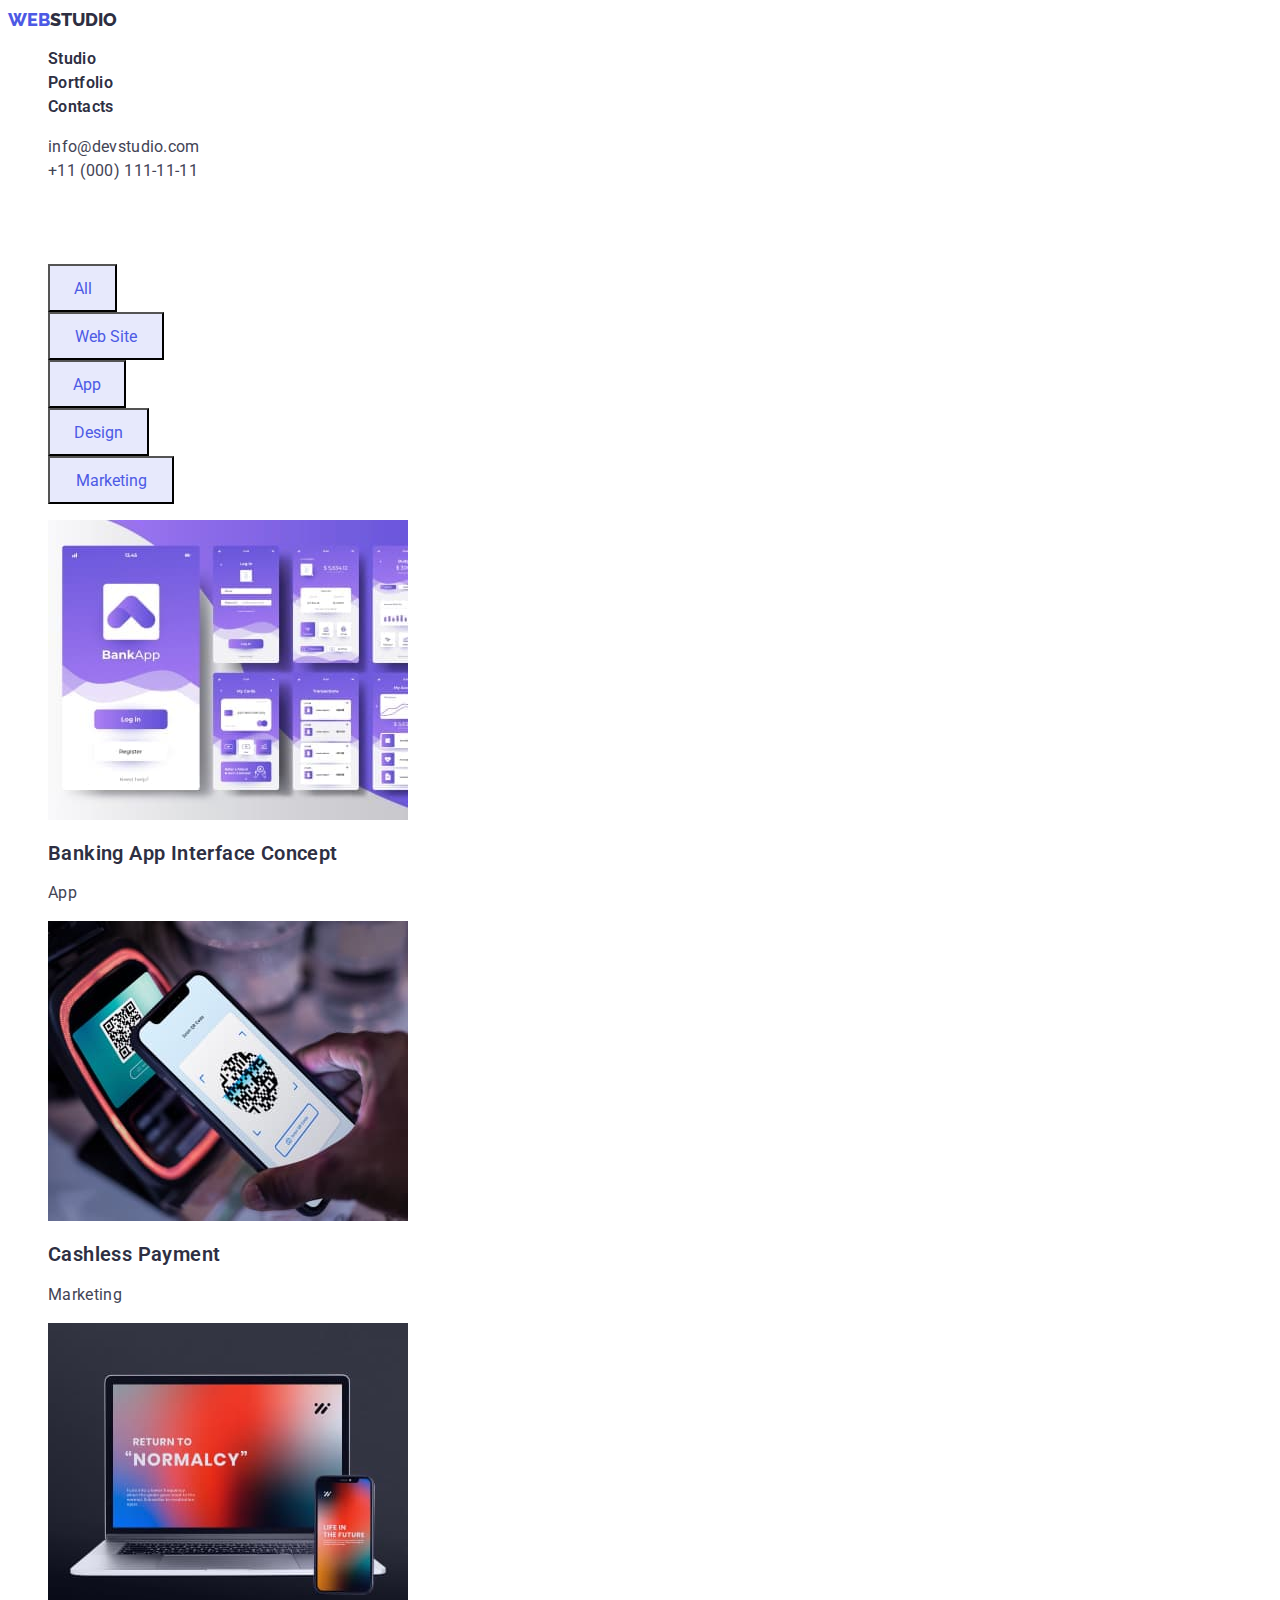
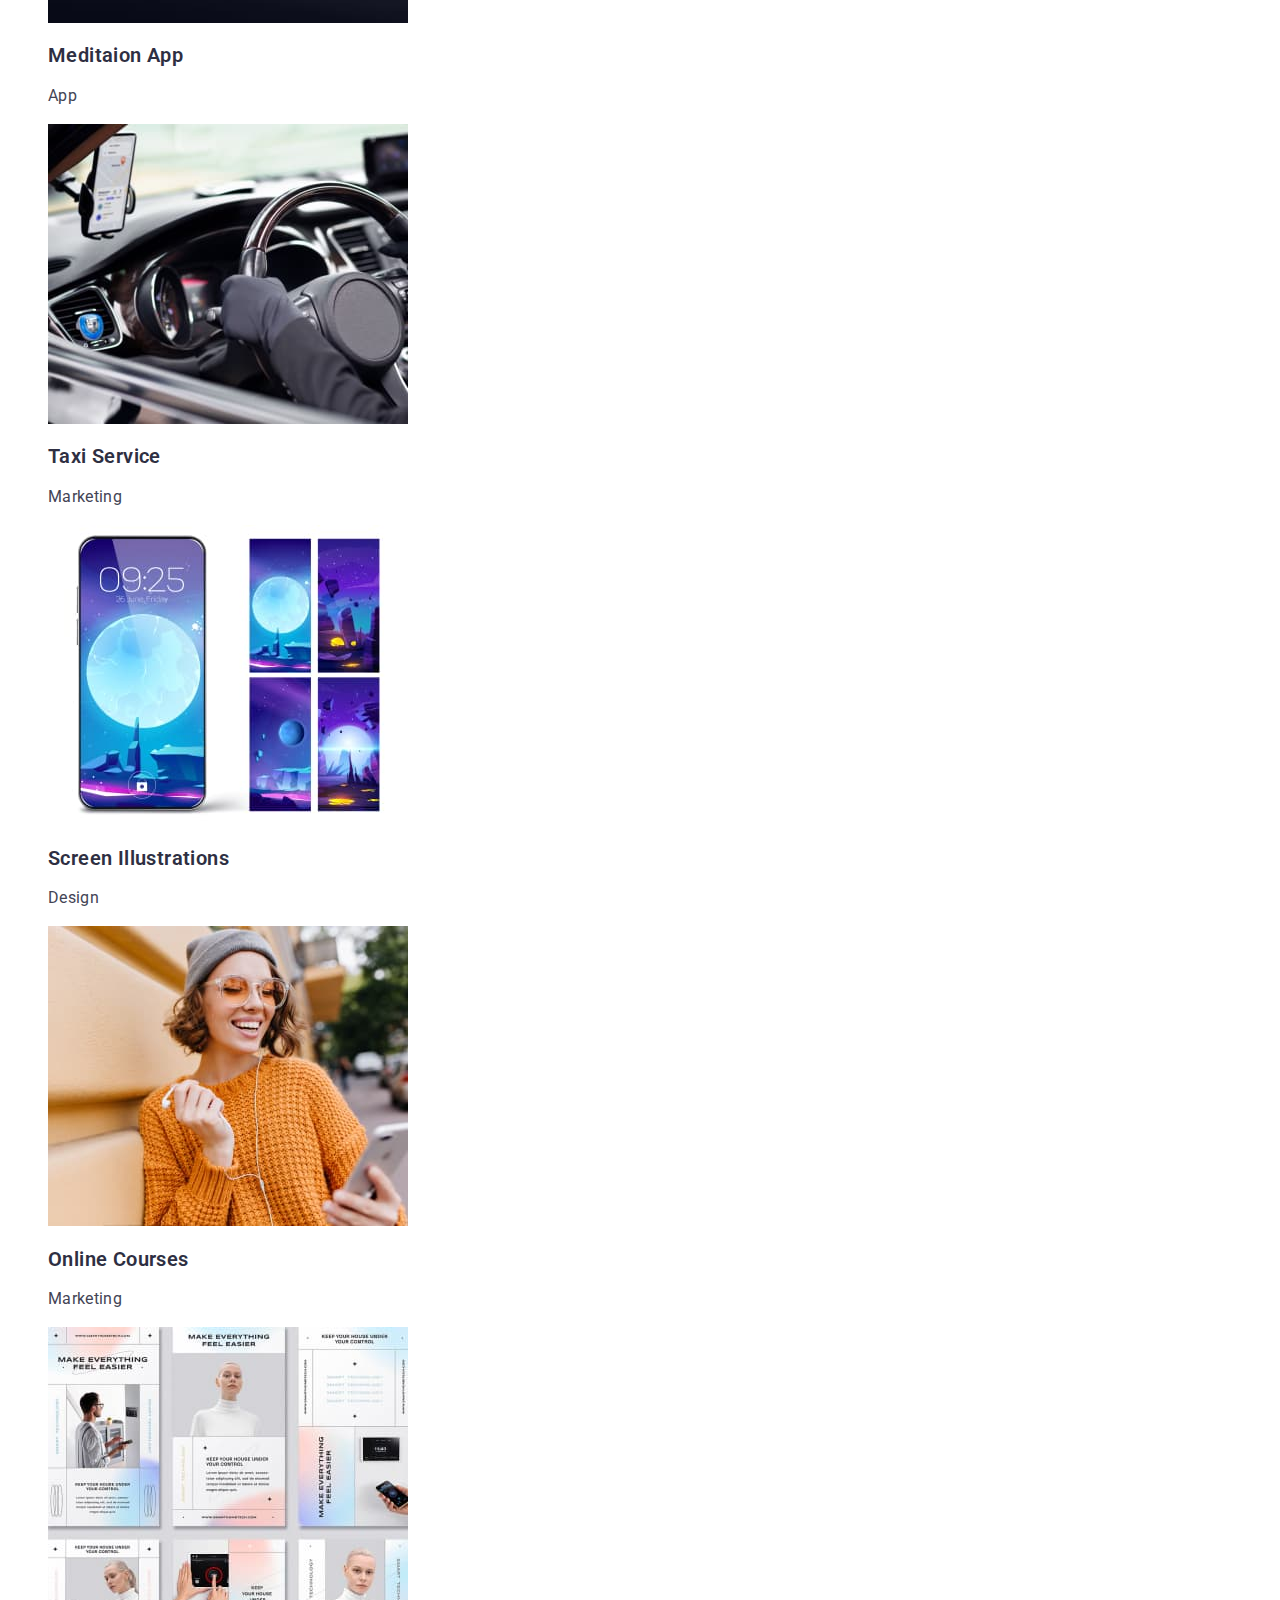
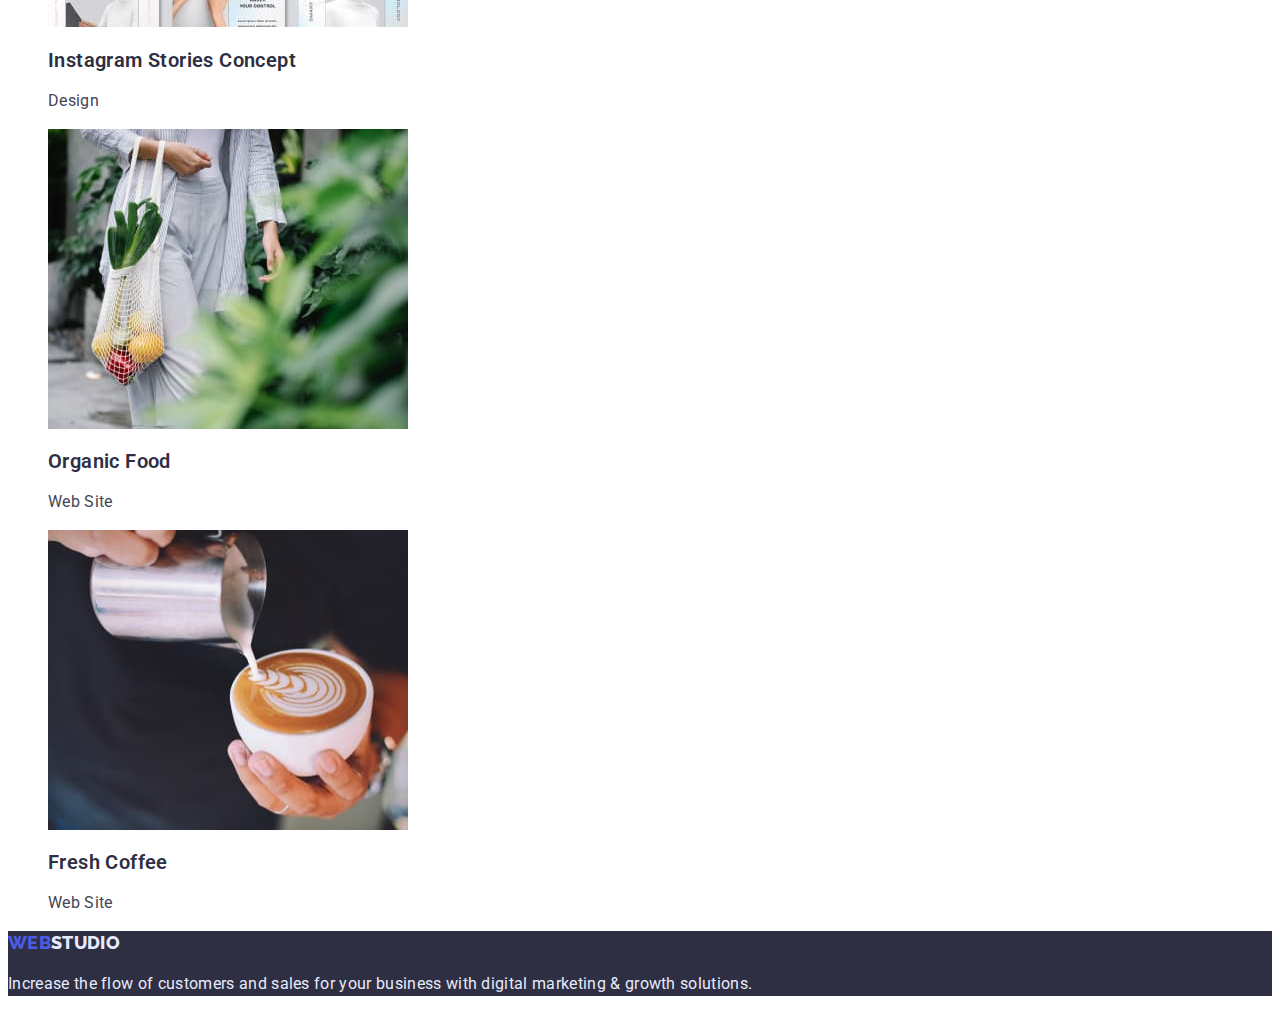
==== commit 5d7284b6: "правки" ====
--- a/portfolio.html
+++ b/portfolio.html
@@ -28,7 +28,7 @@
         </header>
         <!-- Main -->
     <main>
-        <h1></h1>
+        <h1 class="project">Our projects</h1>
         <section>
             <ul class="list nav-portfolio">
                 <li>
--- a/css/style.css
+++ b/css/style.css
@@ -385,4 +385,10 @@
     font-size: 16px;
     line-height: 24px;
     letter-spacing: 0.02em;
+}
+
+.project
+{
+    text-indent: -9999em;
+    outline: 0;
 }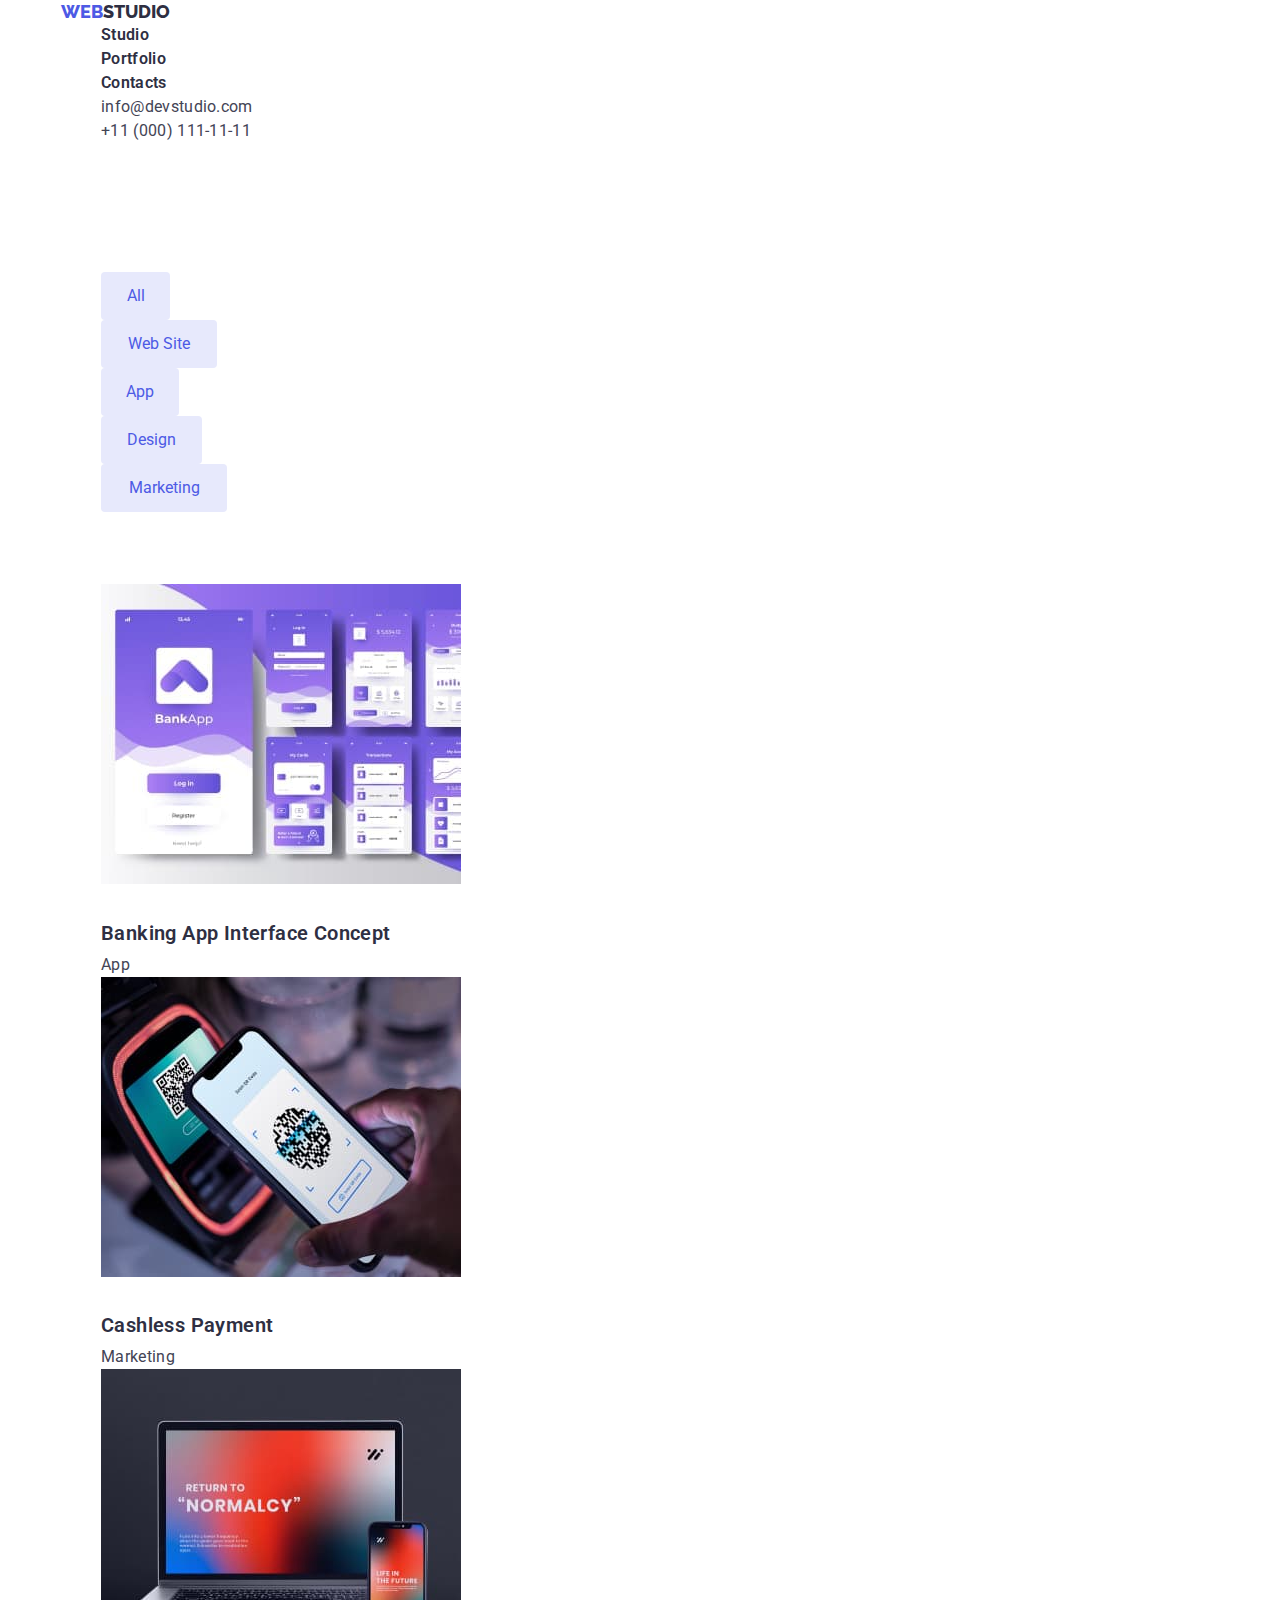
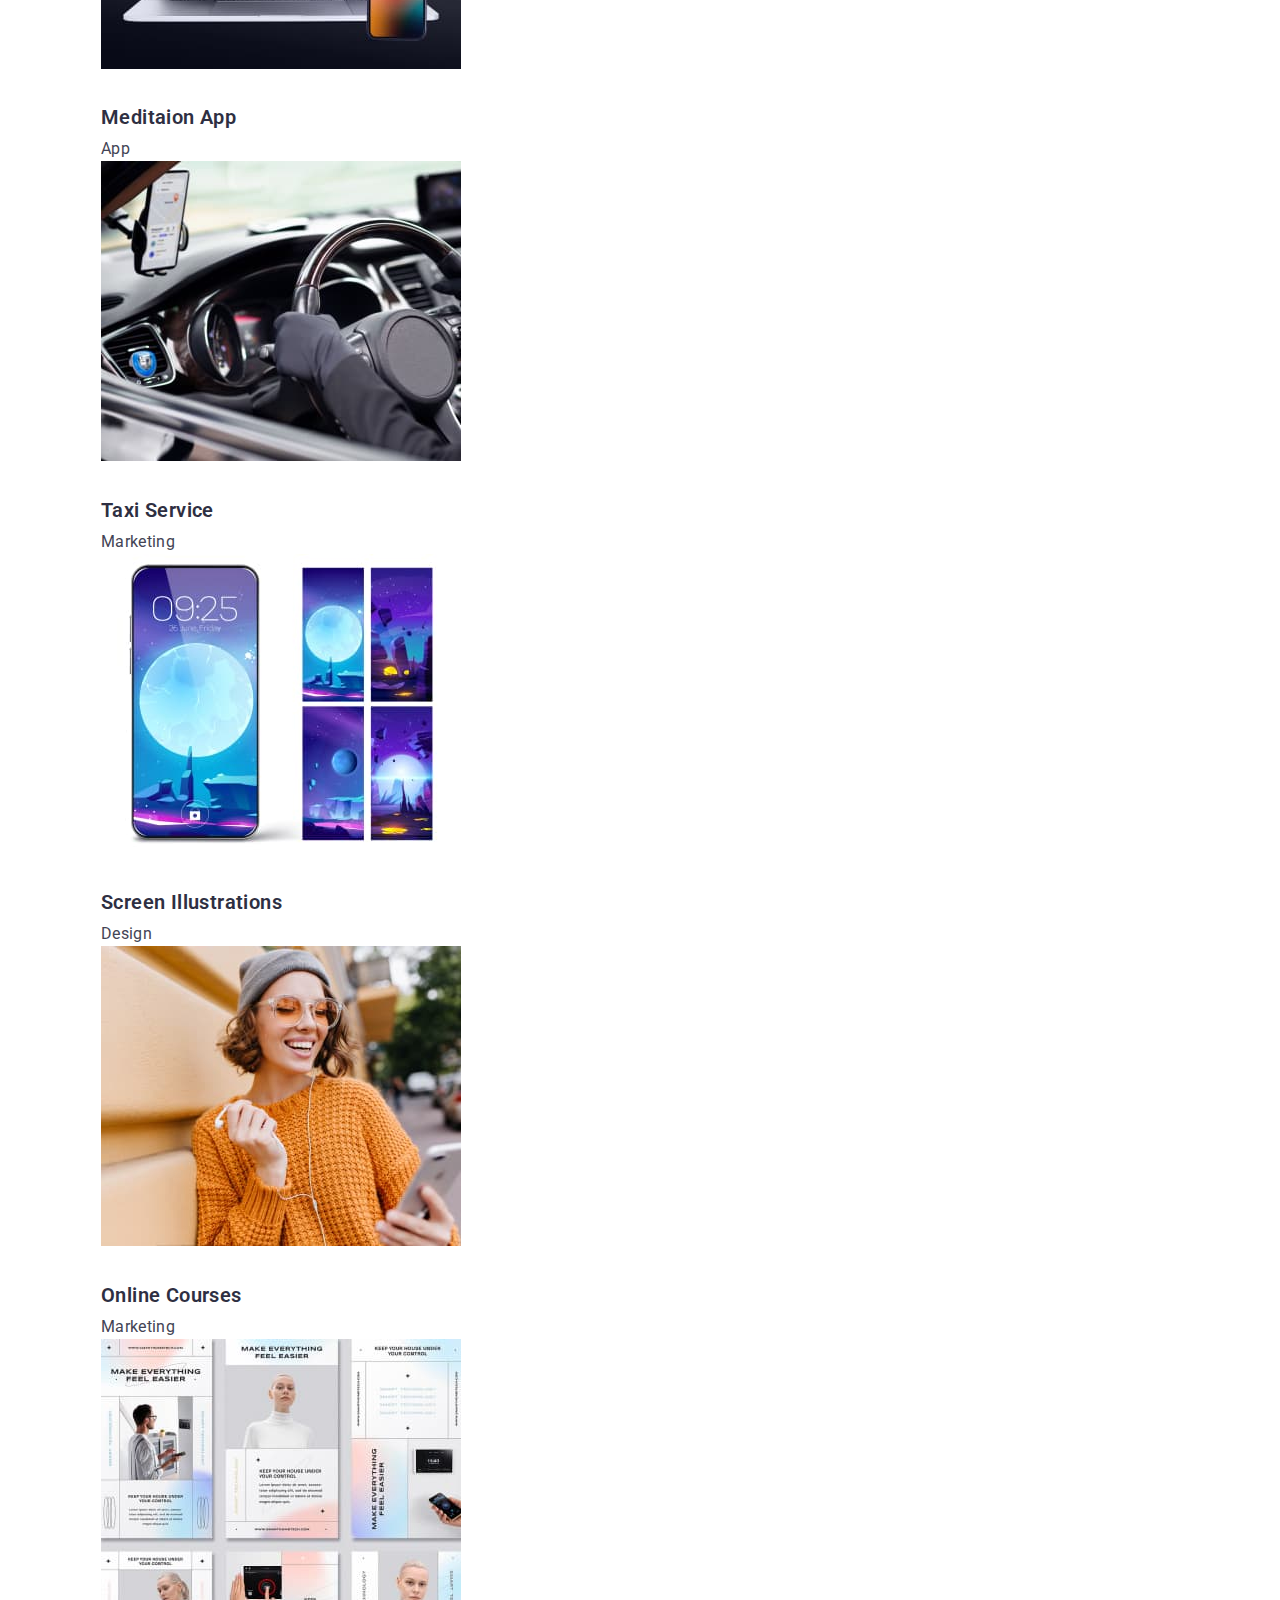
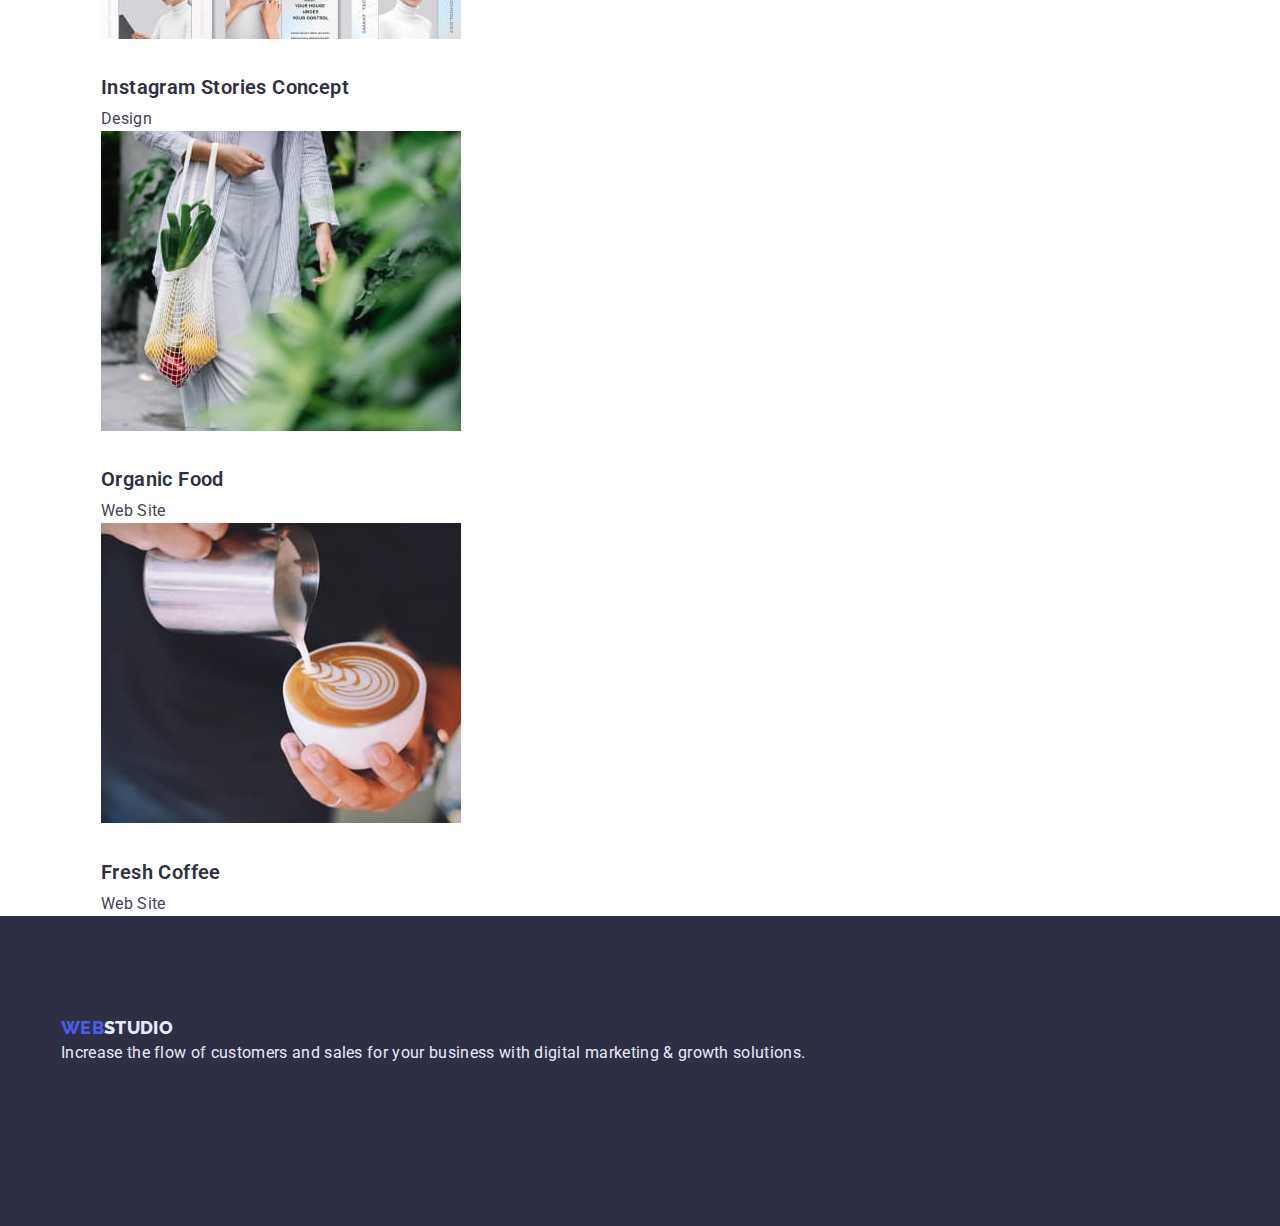
==== commit d0026ce4: "add margin settings" ====
--- a/portfolio.html
+++ b/portfolio.html
@@ -6,100 +6,108 @@
     <meta name="viewport" content="width=device-width, initial-scale=1.0">
     <title>Portfolio</title>
     <link href="https://fonts.googleapis.com/css2?family=Raleway:wght@800&family=Roboto:wght@400;500;700;900&display=swap" rel="stylesheet">
+    <link rel="stylesheet" href="https://cdnjs.cloudflare.com/ajax/libs/modern-normalize/1.1.0/modern-normalize.min.css">
     <link rel="stylesheet" href="./css/style.css">
 </head>
 <body>
         <!--Шапка-->
         <header>
-            <nav>
-                <a href="./index.html" class="studio-title" ><span class="color-web">web</span>studio</a> 
-                    <ul class="list navigation">
-                        <li><a href="" class="studio">Studio</a></li>
-                        <li><a href="./portfolio.html" class="portfolio">Portfolio</a></li>
-                        <li><a href="" class="support">Contacts</a></li>
+            <div class="container">
+                <nav>
+                    <a href="./index.html" class="studio-title" ><span class="color-web">web</span>studio</a> 
+                        <ul class="list navigation">
+                            <li><a href="./index.html" class="studio">Studio</a></li>
+                            <li><a href="./portfolio.html" class="portfolio">Portfolio</a></li>
+                            <li><a href="" class="support">Contacts</a></li>
+                        </ul>
+                </nav>
+                    <ul class="list adress">
+                    
+                        <li> <a href="mailto:info@devstudio.com" class="mail"> info@devstudio.com</a></li> 
+                        <li> <a href="tel:+11(000)111-11-11" class="tel"> +11 (000) 111-11-11</a></li>  
+                 
                     </ul>
-            </nav>
-           <ul class="list adress">
-            
-            <li> <a href="mailto:info@devstudio.com" class="mail"> info@devstudio.com</a></li> 
-            <li> <a href="tel:+11(000)111-11-11" class="tel"> +11 (000) 111-11-11</a></li>  
-                    
-           </ul>
+            </div>       
         </header>
         <!-- Main -->
     <main>
         <h1 class="project">Our projects</h1>
         <section>
-            <ul class="list nav-portfolio">
-                <li>
-                    <button type="button" class="nav-all">All</button>
-                </li>
-                <li>
-                    <button type="button" class="web-site">Web Site</button>
-                </li>
-                <li>
-                    <button type="button" class="app">App</button>
-                </li>
-                <li>
-                    <button type="button" class="design">Design</button>
-                </li>
-                <li>
-                    <button type="button" class="marketing">Marketing</button>
-                </li>
-            </ul>
-            <ul class="list">
-                <li>
-                    <img src="./image/portfolio/app.jpg" alt="Picture of banking app" width="360">
-                    <h2 class="h-two">Banking App Interface Concept</h2>
-                    <p class="p-portfolio">App</p>
-                </li>
-                <li>
-                    <img src="./image/portfolio/cash.jpg" alt="picture of blue font" width="360">
-                    <h2 class="h-two">Cashless Payment</h2>
-                    <p class="p-portfolio">Marketing</p>
-                </li>
-                <li>
-                    <img src="./image/portfolio/pc.jpg" alt="Picture of computer" width="360">
-                    <h2 class="h-two">Meditaion App</h2>
-                    <p class="p-portfolio">App</p>
-                </li>
-                <li>
-                    <img src="./image/portfolio/car.jpg" alt="picture of car">
-                    <h2 class="h-two">Taxi Service</h2>
-                    <p class="p-portfolio">Marketing</p>
-                </li>
-                <li>
-                    <img src="./image/portfolio/phone.jpg" alt="picture of mobile phone" width="360">
-                    <h2 class="h-two">Screen Illustrations</h2>
-                    <p class="p-portfolio">Design</p>
-                </li>
-                <li>
-                    <img src="./image/portfolio/girl.jpg" alt="picture of girl">
-                    <h2 class="h-two">Online Courses</h2>
-                    <p class="p-portfolio">Marketing</p>
-                </li>
-                <li>
-                    <img src="./image/portfolio/instagram.jpg" alt="some pictures of instagram" width="360">
-                    <h2 class="h-two">Instagram Stories Concept</h2>
-                    <p class="p-portfolio">Design</p>
-                </li>
-                <li>
-                    <img src="./image/portfolio/food.jpg" alt="picture of organic food" width="360">
-                    <h2 class="h-two">Organic Food</h2>
-                    <p class="p-portfolio">Web Site</p>
-                </li>
-                <li>
-                    <img src="./image/portfolio/coffee.jpg" alt="picture of coffee" width="360">
-                    <h2 class="h-two">Fresh Coffee</h2>
-                    <p class="p-portfolio">Web Site</p>
-                </li>
-            </ul>
+            <div class="container">
+                <ul class="list nav-portfolio">
+                    <li>
+                        <button type="button" class="nav-all">All</button>
+                    </li>
+                    <li>
+                        <button type="button" class="web-site">Web Site</button>
+                    </li>
+                    <li>
+                        <button type="button" class="app">App</button>
+                    </li>
+                    <li>
+                        <button type="button" class="design">Design</button>
+                    </li>
+                    <li>
+                        <button type="button" class="marketing">Marketing</button>
+                    </li>
+                </ul>
+            
+                <ul class="list">
+                    <li>
+                        <img src="./image/portfolio/app.jpg" alt="Picture of banking app" width="360">
+                        <h2 class="h-two">Banking App Interface Concept</h2>
+                        <p class="p-portfolio">App</p>
+                    </li>
+                    <li>
+                        <img src="./image/portfolio/cash.jpg" alt="picture of blue font" width="360">
+                        <h2 class="h-two">Cashless Payment</h2>
+                        <p class="p-portfolio">Marketing</p>
+                    </li>
+                    <li>
+                        <img src="./image/portfolio/pc.jpg" alt="Picture of computer" width="360">
+                        <h2 class="h-two">Meditaion App</h2>
+                        <p class="p-portfolio">App</p>
+                    </li>
+                    <li>
+                        <img src="./image/portfolio/car.jpg" alt="picture of car">
+                        <h2 class="h-two">Taxi Service</h2>
+                        <p class="p-portfolio">Marketing</p>
+                    </li>
+                    <li>
+                        <img src="./image/portfolio/phone.jpg" alt="picture of mobile phone" width="360">
+                        <h2 class="h-two">Screen Illustrations</h2>
+                        <p class="p-portfolio">Design</p>
+                    </li>
+                    <li>
+                        <img src="./image/portfolio/girl.jpg" alt="picture of girl">
+                        <h2 class="h-two">Online Courses</h2>
+                        <p class="p-portfolio">Marketing</p>
+                    </li>
+                    <li>
+                        <img src="./image/portfolio/instagram.jpg" alt="some pictures of instagram" width="360">
+                        <h2 class="h-two">Instagram Stories Concept</h2>
+                        <p class="p-portfolio">Design</p>
+                    </li>
+                    <li>
+                        <img src="./image/portfolio/food.jpg" alt="picture of organic food" width="360">
+                        <h2 class="h-two">Organic Food</h2>
+                        <p class="p-portfolio">Web Site</p>
+                    </li>
+                    <li>
+                        <img src="./image/portfolio/coffee.jpg" alt="picture of coffee" width="360">
+                        <h2 class="h-two">Fresh Coffee</h2>
+                        <p class="p-portfolio">Web Site</p>
+                    </li>
+                </ul>
+            </div>
         </section>
     </main>
     <!--Футер-->
     <footer class="footer">
-        <a href="./index.html" class="studio-second"><span class="color-web">web</span>studio</a>
-         <p>Increase the flow of customers and sales for your business with digital marketing & growth solutions.</p>
-     </footer>
+        <div class="container">
+                <a href="./index.html" class="studio-second"><span class="color-web">web</span>studio</a>
+                <p>Increase the flow of customers and sales for your business with digital marketing & growth solutions.</p>
+        </div>
+    </footer>
     </body>
     </html>--- a/css/style.css
+++ b/css/style.css
@@ -18,17 +18,36 @@
 /* #E7E9FC цвет текста футера */
 /* #F4F4FD цевт сецкии с карточками */
 
+
 /* оформлення боді*/
+
 body
 {
     color:var(--main-color-text);
     font-family: Roboto, sans-serif;
     background-color: var(--main-color-white);
 }
+
+p
+{
+    margin: 0;
+}
+
+.container
+{
+    margin-left: auto;
+    margin-right: auto;
+    width: 1158px;
+    
+}
+
 .list
 {
+    margin-top: 0;
+    margin-bottom: 0;
     list-style: none;
 } 
+
 .color-title
 {
     color:var(--main-color-text);
@@ -36,7 +55,11 @@
     font-weight: 600;
     font-size: 20px;
 }
+
+
 /* logo design */
+
+
 .color-web
 {
     
@@ -64,12 +87,9 @@
     text-transform: uppercase;
 }
 
-/* .studio-title:focus
-{
- color:var(--main-color-focus);
-} */
-
 /* navigation design */
+
+
 
 .navigation
 {
@@ -146,14 +166,21 @@
 
 /* section 1 */
 
+
+
 .section-title
 {
+    margin-bottom: 120px;
+    text-align:center;
+    height: 603px;
     background-color:var(--main-color-text);
 }
 
 .title-h-one
 {
-    text-align: center;
+    padding-top: 192px;
+    padding-bottom: 48px;
+    margin:0;
     color:var(--main-color-white);
     font-weight: 600;
     font-size: 56px;
@@ -164,6 +191,9 @@
 
 .button-h-one
 {
+    min-width: 170px;
+    border-radius: 4px;
+    padding: 16px 32px;
     color:var(--main-color-white);
     background: var(--main-color-blue);
     font-family: Roboto, serif;
@@ -171,11 +201,13 @@
     font-weight: 600;
     letter-spacing: 0.04em;
     font-size: 16px;
+    border:1px solid transparent;
 }
 
 .button-h-one:focus, .button-h-one:hover
 {
     background-color:var(--button-h-one-focus);
+    
 }
 
 
@@ -196,11 +228,25 @@
     font-size: 16px;
 }
 
+.about
+{
+    margin-bottom: 8px;
+    margin-top: 0;
+}
 /* section 3 */
 
-
-.about-us
-{
+.color-card
+{
+    background-color: var(--main-color-white);
+}
+.card-bgc
+{
+    background-color: var(--color-of-card);
+}
+
+.about-us 
+{
+
     text-align: center;
     font-size: 36px;
     line-height: 1.1;
@@ -208,10 +254,19 @@
     letter-spacing: 0.02em;
 }
 
+.we
+{
+    margin-top: 120px;
+    margin-bottom: 72px;
+}
+
 /* section 4 */
 
 .our-team
 {
+    padding-bottom: 72px;
+    padding-top: 120px;
+    margin: 0;
     text-align: center;
     font-weight: 600;
     letter-spacing: 0.02em;
@@ -228,21 +283,31 @@
     
 }
 
+
 .guys
 {
     font-size: 20px;
 }
 
+.team
+{
+    
+    margin-top: 0;
+    margin-bottom: 8px;
+}
 
 /* footer */
 
 .footer
 {
+    
+    padding-top: 100px;
     background-color:var(--main-color-text);
     color:var(--color-cloud);
     font-size: 16px;
     line-height: 1.5;
     letter-spacing: 0.02em;
+    height: 310px;
 }
 
 .studio-second
@@ -256,27 +321,31 @@
     text-transform: uppercase;
 }
 
-/* .studio-second:focus, .studio-second:hover
-{
-    color:var(--main-color-focus);
-} */
+
 
 
 /* Portfolio design */
 
 
 
+
 /* section 1*/
+
+
+
 .nav-portfolio
 {
     font-weight: 600;
     font-size: 16px;
     line-height: 1.5;
     letter-spacing: 0.04em;
-    
+    margin-bottom: 72px;
+    margin-top:92px;
 }
 .nav-all
 {
+    border:1px solid transparent;
+    border-radius: 4px;
     color: var(--main-color-blue);
     background: var(--color-cloud);
     width: 69px;
@@ -293,6 +362,8 @@
 
 .web-site
 {
+    border-radius: 4px;
+    border:1px solid transparent;
     color:var(--main-color-blue);
     background: var(--color-cloud);
     width: 116px;
@@ -310,6 +381,8 @@
 
 .app
 {
+    border-radius: 4px;
+    border:1px solid transparent;
     color:var(--main-color-blue);
     background: var(--color-cloud);
     width: 78px;
@@ -327,6 +400,8 @@
 
 .design
 {
+    border-radius: 4px;
+    border:1px solid transparent;
     color:var(--main-color-blue);
     background: var(--color-cloud);
     width: 101px;
@@ -344,6 +419,8 @@
 
 .marketing
 {
+    border-radius: 4px;
+    border:1px solid transparent;
     color:var(--main-color-blue);
     background: var(--color-cloud);
     width: 126px;
@@ -362,8 +439,12 @@
 
 /* section 2 */
 
+
 .h-two
 {
+
+    margin-top:32px;
+    margin-bottom: 8px;
     color:var(--main-color-text);
     font-weight: 600;
     font-size: 20px;
@@ -389,6 +470,7 @@
 
 .project
 {
+    margin: 0;
     text-indent: -9999em;
     outline: 0;
 }